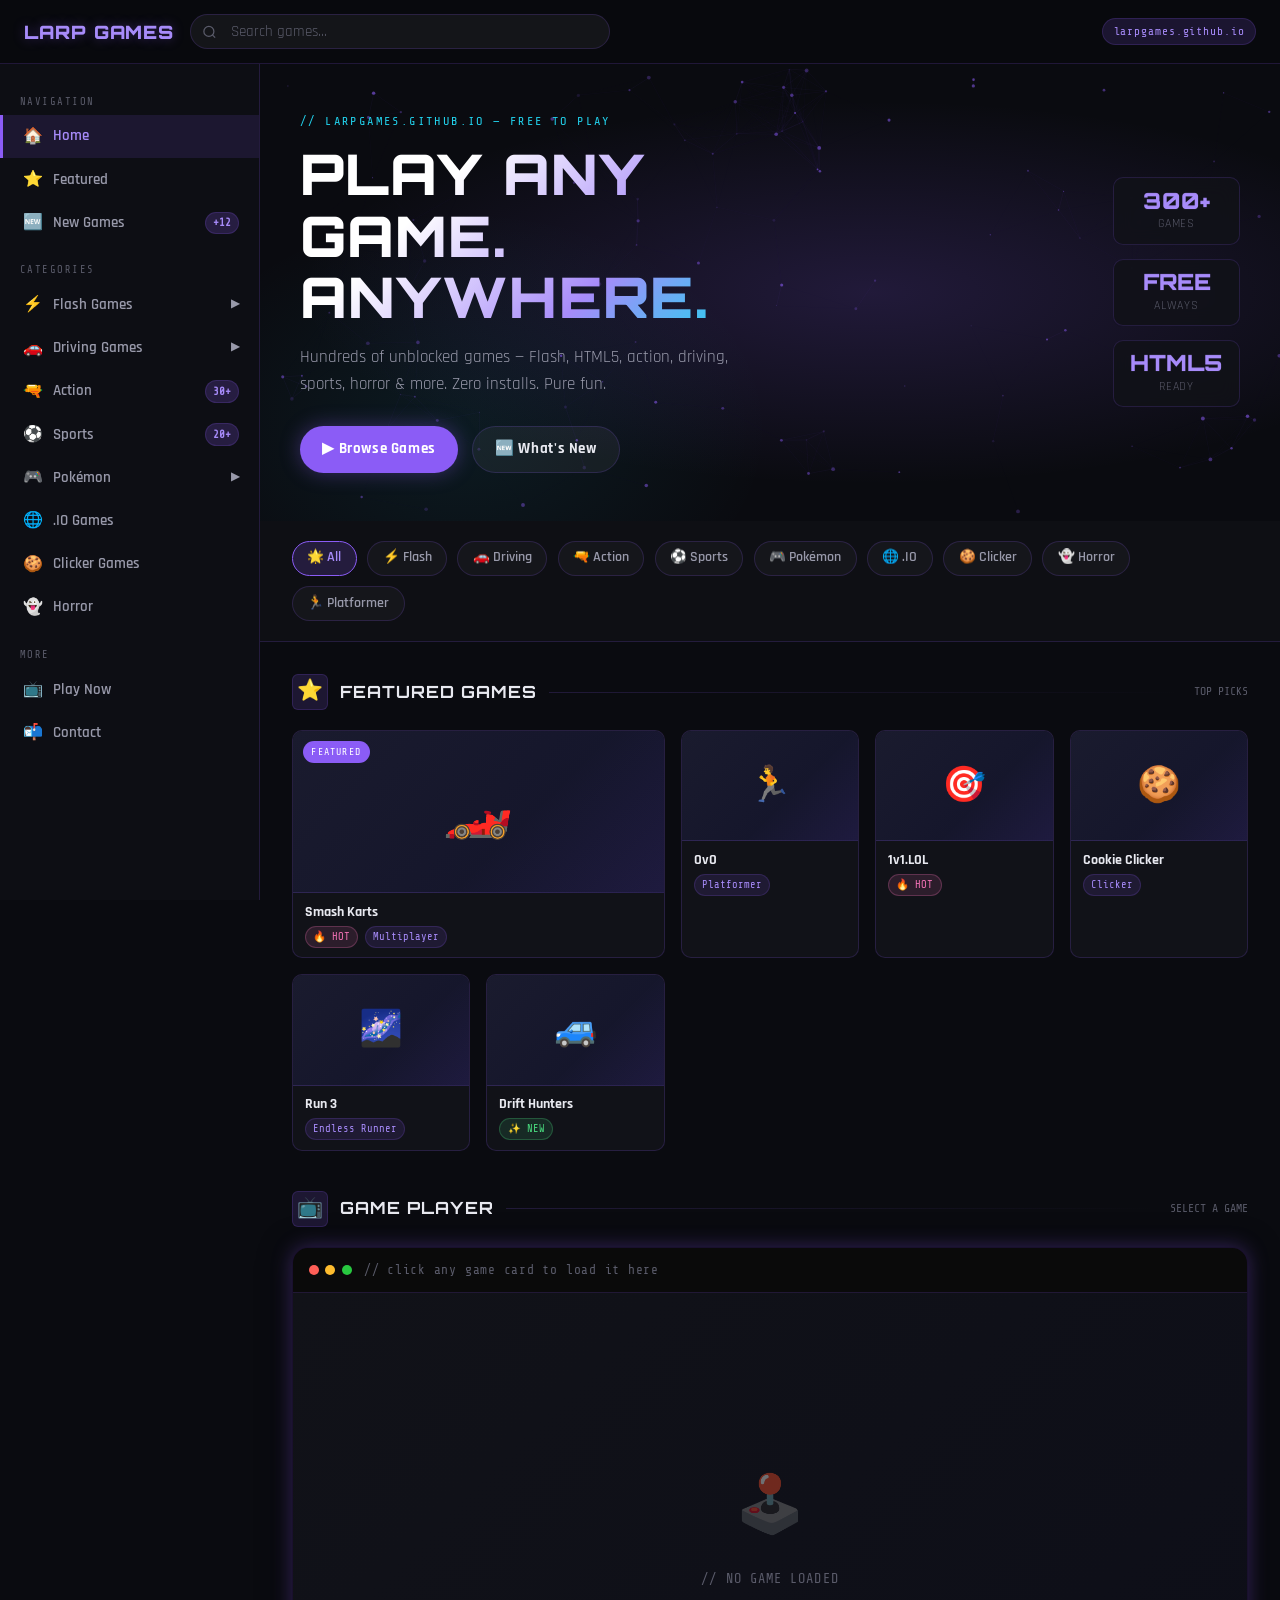
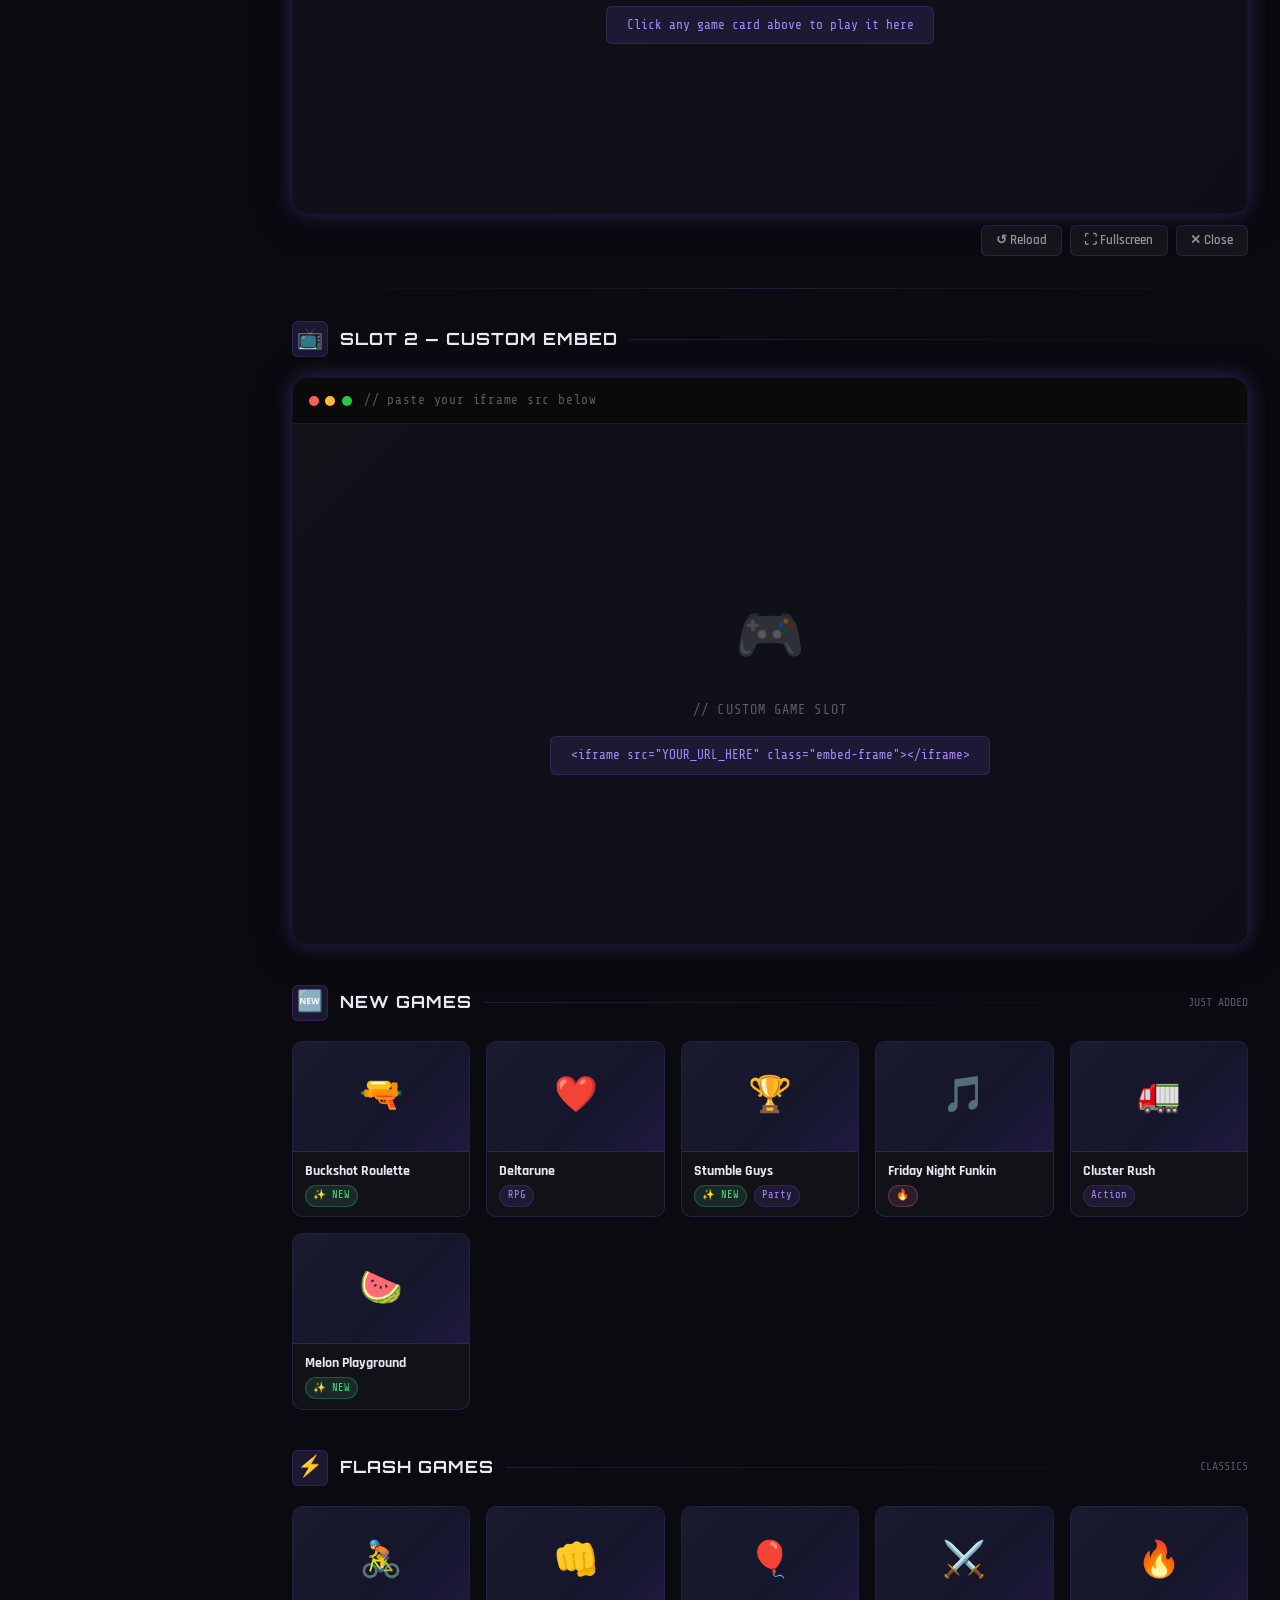
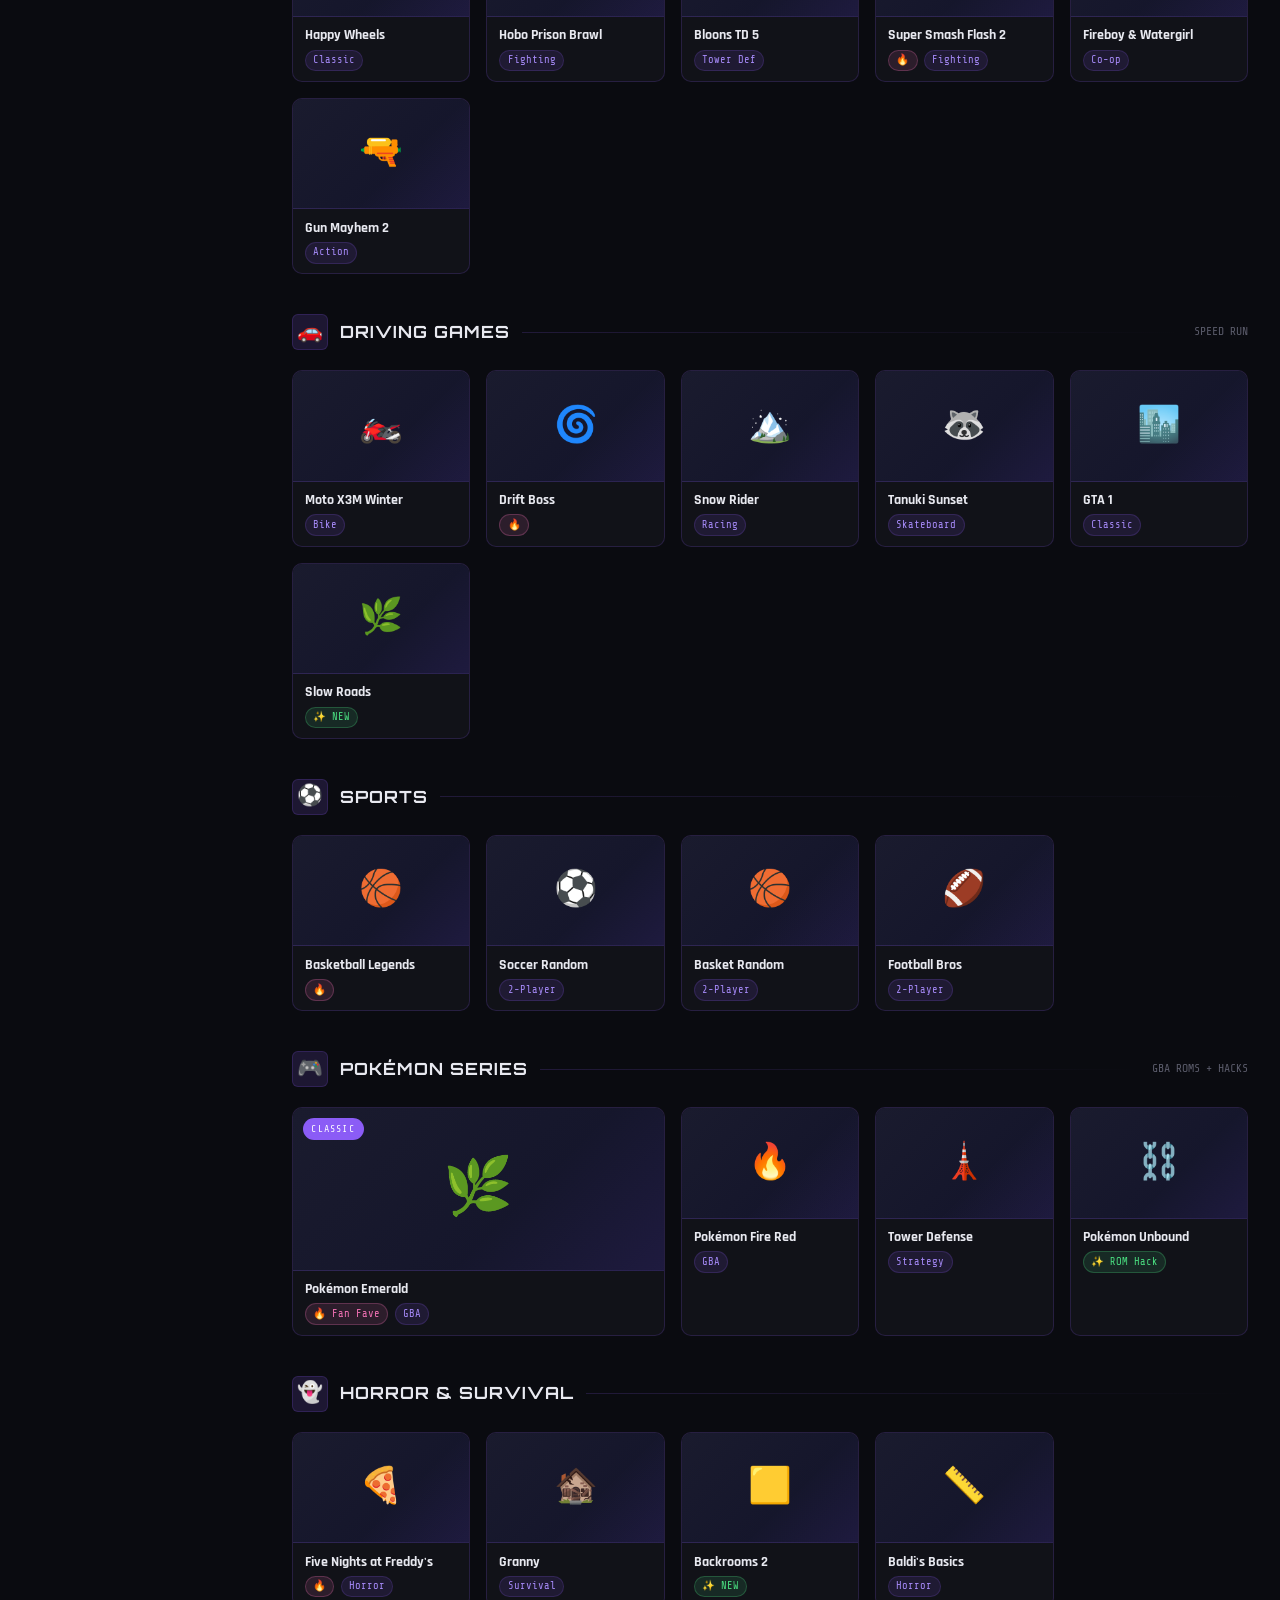
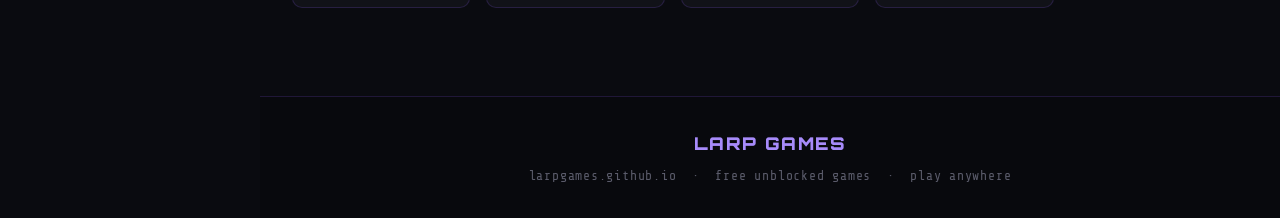
==== index.html @ 07c6a53d "Add files via upload added html, css and js" ====
<!DOCTYPE html>
<html lang="en">
<head>
  <meta charset="UTF-8" />
  <meta name="viewport" content="width=device-width, initial-scale=1.0" />
  <title>LARP Games — Unblocked Games Hub</title>
  <meta name="description" content="Play hundreds of free unblocked games online. Flash, HTML5, driving, action, and more." />
  <link rel="stylesheet" href="styles.css" />
</head>
<body>

<!-- ══════════════════════════════════════
     TOP NAVIGATION
══════════════════════════════════════ -->
<nav class="topnav">
  <button id="sidebarToggle" aria-label="Toggle sidebar">☰</button>

  <a href="index.html" class="nav-logo">
    <span class="logo-glitch">LARP GAMES</span>
  </a>

  <div class="nav-search-wrap">
    <svg xmlns="http://www.w3.org/2000/svg" width="15" height="15" fill="none"
         viewBox="0 0 24 24" stroke="currentColor" stroke-width="2">
      <circle cx="11" cy="11" r="8"/><path d="m21 21-4.35-4.35"/>
    </svg>
    <input type="search" id="gameSearch" placeholder="Search games…" autocomplete="off" />
  </div>

  <div class="nav-spacer"></div>
  <span class="nav-tag">larpgames.github.io</span>
</nav>

<!-- ══════════════════════════════════════
     LAYOUT SHELL
══════════════════════════════════════ -->
<div class="shell">

  <!-- ── SIDEBAR ── -->
  <aside id="sidebar">

    <div class="sidebar-section">
      <div class="sidebar-label">Navigation</div>
      <a href="index.html" class="nav-link">
        <span class="nav-icon">🏠</span> Home
      </a>
      <a href="#featured" class="nav-link">
        <span class="nav-icon">⭐</span> Featured
      </a>
      <a href="#new-games" class="nav-link">
        <span class="nav-icon">🆕</span> New Games
        <span class="nav-count">+12</span>
      </a>
    </div>

    <div class="sidebar-section">
      <div class="sidebar-label">Categories</div>

      <!-- Flash Games sub-menu -->
      <a href="#flash" class="nav-link nav-parent" onclick="toggleSub('sub-flash',this);return false;">
        <span class="nav-icon">⚡</span> Flash Games
        <span class="arrow">▶</span>
      </a>
      <div id="sub-flash" class="nav-sub">
        <a href="#flash" class="nav-link">Hobo Series</a>
        <a href="#flash" class="nav-link">Riddle School</a>
        <a href="#flash" class="nav-link">Bloons TD</a>
        <a href="#flash" class="nav-link">Gun Mayhem</a>
        <a href="#flash" class="nav-link">Papa's Series</a>
        <a href="#flash" class="nav-link">Fireboy & Watergirl</a>
      </div>

      <!-- Driving sub-menu -->
      <a href="#driving" class="nav-link nav-parent" onclick="toggleSub('sub-driving',this);return false;">
        <span class="nav-icon">🚗</span> Driving Games
        <span class="arrow">▶</span>
      </a>
      <div id="sub-driving" class="nav-sub">
        <a href="#driving" class="nav-link">Drift Games</a>
        <a href="#driving" class="nav-link">Monster Trucks</a>
        <a href="#driving" class="nav-link">Racing</a>
        <a href="#driving" class="nav-link">Bikes & Stunts</a>
      </div>

      <a href="#action" class="nav-link">
        <span class="nav-icon">🔫</span> Action
        <span class="nav-count">30+</span>
      </a>
      <a href="#sports" class="nav-link">
        <span class="nav-icon">⚽</span> Sports
        <span class="nav-count">20+</span>
      </a>
      <a href="#pokemon" class="nav-link nav-parent" onclick="toggleSub('sub-pokemon',this);return false;">
        <span class="nav-icon">🎮</span> Pokémon
        <span class="arrow">▶</span>
      </a>
      <div id="sub-pokemon" class="nav-sub">
        <a href="#pokemon" class="nav-link">Fire Red</a>
        <a href="#pokemon" class="nav-link">Emerald</a>
        <a href="#pokemon" class="nav-link">Tower Defense</a>
        <a href="#pokemon" class="nav-link">ROM Hacks</a>
      </div>

      <a href="#io-games" class="nav-link">
        <span class="nav-icon">🌐</span> .IO Games
      </a>
      <a href="#clicker" class="nav-link">
        <span class="nav-icon">🍪</span> Clicker Games
      </a>
      <a href="#horror" class="nav-link">
        <span class="nav-icon">👻</span> Horror
      </a>
    </div>

    <div class="sidebar-section">
      <div class="sidebar-label">More</div>
      <a href="#embed-zone" class="nav-link">
        <span class="nav-icon">📺</span> Play Now
      </a>
      <a href="#" class="nav-link">
        <span class="nav-icon">📬</span> Contact
      </a>
    </div>

  </aside>
  <div id="sidebarOverlay"></div>

  <!-- ══════════════════════════════════════
       MAIN CONTENT
  ══════════════════════════════════════ -->
  <main class="main">

    <!-- ── HERO ── -->
    <section class="hero">
      <canvas id="particleCanvas"></canvas>

      <div class="hero-content">
        <p class="hero-eyebrow">// larpgames.github.io — free to play</p>
        <h1 class="hero-title">PLAY ANY<br>GAME.<br>ANYWHERE.</h1>
        <p class="hero-sub">
          Hundreds of unblocked games — Flash, HTML5, action, driving, sports, horror &amp; more. Zero installs. Pure fun.
        </p>
        <div class="hero-buttons">
          <a href="#featured" class="btn btn-primary">▶ Browse Games</a>
          <a href="#new-games" class="btn btn-ghost">🆕 What's New</a>
        </div>
      </div>

      <div class="hero-stats">
        <div class="stat-badge">
          <div class="stat-num">300+</div>
          <div class="stat-label">GAMES</div>
        </div>
        <div class="stat-badge">
          <div class="stat-num">FREE</div>
          <div class="stat-label">ALWAYS</div>
        </div>
        <div class="stat-badge">
          <div class="stat-num">HTML5</div>
          <div class="stat-label">READY</div>
        </div>
      </div>
    </section>

    <!-- ── CATEGORY PILLS ── -->
    <div class="category-row">
      <span class="category-pill active">🌟 All</span>
      <span class="category-pill">⚡ Flash</span>
      <span class="category-pill">🚗 Driving</span>
      <span class="category-pill">🔫 Action</span>
      <span class="category-pill">⚽ Sports</span>
      <span class="category-pill">🎮 Pokémon</span>
      <span class="category-pill">🌐 .IO</span>
      <span class="category-pill">🍪 Clicker</span>
      <span class="category-pill">👻 Horror</span>
      <span class="category-pill">🏃 Platformer</span>
    </div>

    <!-- ══════════════════════
         MAIN CONTENT WRAP
    ══════════════════════ -->
    <div class="content-wrap">

      <!-- ── FEATURED SECTION ── -->
      <section id="featured">
        <div class="section-header">
          <div class="section-icon">⭐</div>
          <span class="section-title">FEATURED GAMES</span>
          <div class="section-line"></div>
          <span class="section-count">TOP PICKS</span>
        </div>

        <div class="games-grid">

          <!-- Featured large card -->
          <div class="game-card featured reveal" onclick="loadGame('https://smashkarts.io', 'Smash Karts')">
            <div class="game-thumb-placeholder">🏎️
              <span class="featured-badge">FEATURED</span>
              <div class="play-overlay"><div class="play-btn">▶</div></div>
            </div>
            <div class="game-info">
              <div class="game-title">Smash Karts</div>
              <div class="game-meta">
                <span class="game-tag hot">🔥 HOT</span>
                <span class="game-tag">Multiplayer</span>
              </div>
            </div>
          </div>

          <div class="game-card" onclick="loadGame('https://scratch.mit.edu/projects/embed/12/', 'OvO')">
            <div class="game-thumb-placeholder">🏃</div>
            <div class="play-overlay"><div class="play-btn">▶</div></div>
            <div class="game-info">
              <div class="game-title">OvO</div>
              <div class="game-meta"><span class="game-tag">Platformer</span></div>
            </div>
          </div>

          <div class="game-card" onclick="loadGame('https://1v1.lol', '1v1.LOL')">
            <div class="game-thumb-placeholder">🎯</div>
            <div class="play-overlay"><div class="play-btn">▶</div></div>
            <div class="game-info">
              <div class="game-title">1v1.LOL</div>
              <div class="game-meta">
                <span class="game-tag hot">🔥 HOT</span>
              </div>
            </div>
          </div>

          <div class="game-card" onclick="loadGame('https://cookieclicker.me', 'Cookie Clicker')">
            <div class="game-thumb-placeholder">🍪</div>
            <div class="play-overlay"><div class="play-btn">▶</div></div>
            <div class="game-info">
              <div class="game-title">Cookie Clicker</div>
              <div class="game-meta"><span class="game-tag">Clicker</span></div>
            </div>
          </div>

          <div class="game-card" onclick="loadGame('#', 'Run 3')">
            <div class="game-thumb-placeholder">🌌</div>
            <div class="play-overlay"><div class="play-btn">▶</div></div>
            <div class="game-info">
              <div class="game-title">Run 3</div>
              <div class="game-meta"><span class="game-tag">Endless Runner</span></div>
            </div>
          </div>

          <div class="game-card" onclick="loadGame('#', 'Drift Hunters')">
            <div class="game-thumb-placeholder">🚙</div>
            <div class="play-overlay"><div class="play-btn">▶</div></div>
            <div class="game-info">
              <div class="game-title">Drift Hunters</div>
              <div class="game-meta"><span class="game-tag new">✨ NEW</span></div>
            </div>
          </div>

        </div>
      </section>

      <!-- ── EMBEDDED GAME PLAYER ── -->
      <section id="embed-zone" class="embed-section">
        <div class="section-header">
          <div class="section-icon">📺</div>
          <span class="section-title">GAME PLAYER</span>
          <div class="section-line"></div>
          <span class="section-count" id="embed-game-name">SELECT A GAME</span>
        </div>

        <div class="embed-wrapper">
          <div class="embed-header">
            <div class="embed-dots">
              <div class="embed-dot red"></div>
              <div class="embed-dot yellow"></div>
              <div class="embed-dot green"></div>
            </div>
            <span class="embed-title" id="embed-label">// click any game card to load it here</span>
          </div>

          <!-- ✏️ TO ADD A GAME: replace the placeholder div below with:
               <iframe class="embed-frame" id="gameFrame" src="YOUR_GAME_URL" allow="fullscreen" allowfullscreen></iframe>
               OR keep the placeholder and click a game card above. -->
          <div class="embed-placeholder" id="embedPlaceholder">
            <div class="placeholder-icon">🕹️</div>
            <p>// NO GAME LOADED</p>
            <code>Click any game card above to play it here</code>
          </div>
          <iframe class="embed-frame" id="gameFrame" src="" allow="fullscreen" allowfullscreen
                  style="display:none;"></iframe>
        </div>

        <div class="embed-actions">
          <button class="embed-btn" onclick="reloadGame()">↺ Reload</button>
          <button class="embed-btn" onclick="fullscreenGame()">⛶ Fullscreen</button>
          <button class="embed-btn" onclick="clearGame()">✕ Close</button>
        </div>

        <!-- ✏️ ADD MORE EMBED SLOTS BELOW — copy this block and rename IDs -->
        <div class="divider"></div>
        <div class="section-header">
          <div class="section-icon">📺</div>
          <span class="section-title">SLOT 2 — CUSTOM EMBED</span>
          <div class="section-line"></div>
        </div>
        <div class="embed-wrapper">
          <div class="embed-header">
            <div class="embed-dots">
              <div class="embed-dot red"></div>
              <div class="embed-dot yellow"></div>
              <div class="embed-dot green"></div>
            </div>
            <span class="embed-title">// paste your iframe src below</span>
          </div>
          <!-- ✏️ Replace placeholder with your own iframe src -->
          <div class="embed-placeholder">
            <div class="placeholder-icon">🎮</div>
            <p>// CUSTOM GAME SLOT</p>
            <code>&lt;iframe src="YOUR_URL_HERE" class="embed-frame"&gt;&lt;/iframe&gt;</code>
          </div>
        </div>

      </section>

      <!-- ── NEW GAMES ── -->
      <section id="new-games">
        <div class="section-header">
          <div class="section-icon">🆕</div>
          <span class="section-title">NEW GAMES</span>
          <div class="section-line"></div>
          <span class="section-count">JUST ADDED</span>
        </div>

        <div class="games-grid">

          <div class="game-card" onclick="loadGame('#', 'Buckshot Roulette')">
            <div class="game-thumb-placeholder">🔫</div>
            <div class="play-overlay"><div class="play-btn">▶</div></div>
            <div class="game-info">
              <div class="game-title">Buckshot Roulette</div>
              <div class="game-meta"><span class="game-tag new">✨ NEW</span></div>
            </div>
          </div>

          <div class="game-card" onclick="loadGame('#', 'Deltarune')">
            <div class="game-thumb-placeholder">❤️</div>
            <div class="play-overlay"><div class="play-btn">▶</div></div>
            <div class="game-info">
              <div class="game-title">Deltarune</div>
              <div class="game-meta"><span class="game-tag">RPG</span></div>
            </div>
          </div>

          <div class="game-card" onclick="loadGame('#', 'Stumble Guys')">
            <div class="game-thumb-placeholder">🏆</div>
            <div class="play-overlay"><div class="play-btn">▶</div></div>
            <div class="game-info">
              <div class="game-title">Stumble Guys</div>
              <div class="game-meta"><span class="game-tag new">✨ NEW</span><span class="game-tag">Party</span></div>
            </div>
          </div>

          <div class="game-card" onclick="loadGame('#', 'Friday Night Funkin')">
            <div class="game-thumb-placeholder">🎵</div>
            <div class="play-overlay"><div class="play-btn">▶</div></div>
            <div class="game-info">
              <div class="game-title">Friday Night Funkin</div>
              <div class="game-meta"><span class="game-tag hot">🔥</span></div>
            </div>
          </div>

          <div class="game-card" onclick="loadGame('#', 'Cluster Rush')">
            <div class="game-thumb-placeholder">🚛</div>
            <div class="play-overlay"><div class="play-btn">▶</div></div>
            <div class="game-info">
              <div class="game-title">Cluster Rush</div>
              <div class="game-meta"><span class="game-tag">Action</span></div>
            </div>
          </div>

          <div class="game-card" onclick="loadGame('#', 'Melon Playground')">
            <div class="game-thumb-placeholder">🍉</div>
            <div class="play-overlay"><div class="play-btn">▶</div></div>
            <div class="game-info">
              <div class="game-title">Melon Playground</div>
              <div class="game-meta"><span class="game-tag new">✨ NEW</span></div>
            </div>
          </div>

        </div>
      </section>

      <!-- ── FLASH GAMES ── -->
      <section id="flash">
        <div class="section-header">
          <div class="section-icon">⚡</div>
          <span class="section-title">FLASH GAMES</span>
          <div class="section-line"></div>
          <span class="section-count">CLASSICS</span>
        </div>

        <div class="games-grid">

          <div class="game-card" onclick="loadGame('#', 'Happy Wheels')">
            <div class="game-thumb-placeholder">🚴</div>
            <div class="play-overlay"><div class="play-btn">▶</div></div>
            <div class="game-info">
              <div class="game-title">Happy Wheels</div>
              <div class="game-meta"><span class="game-tag">Classic</span></div>
            </div>
          </div>

          <div class="game-card" onclick="loadGame('#', 'Hobo Prison Brawl')">
            <div class="game-thumb-placeholder">👊</div>
            <div class="play-overlay"><div class="play-btn">▶</div></div>
            <div class="game-info">
              <div class="game-title">Hobo Prison Brawl</div>
              <div class="game-meta"><span class="game-tag">Fighting</span></div>
            </div>
          </div>

          <div class="game-card" onclick="loadGame('#', 'Bloons TD 5')">
            <div class="game-thumb-placeholder">🎈</div>
            <div class="play-overlay"><div class="play-btn">▶</div></div>
            <div class="game-info">
              <div class="game-title">Bloons TD 5</div>
              <div class="game-meta"><span class="game-tag">Tower Def</span></div>
            </div>
          </div>

          <div class="game-card" onclick="loadGame('#', 'Super Smash Flash 2')">
            <div class="game-thumb-placeholder">⚔️</div>
            <div class="play-overlay"><div class="play-btn">▶</div></div>
            <div class="game-info">
              <div class="game-title">Super Smash Flash 2</div>
              <div class="game-meta"><span class="game-tag hot">🔥</span><span class="game-tag">Fighting</span></div>
            </div>
          </div>

          <div class="game-card" onclick="loadGame('#', 'Fireboy & Watergirl')">
            <div class="game-thumb-placeholder">🔥</div>
            <div class="play-overlay"><div class="play-btn">▶</div></div>
            <div class="game-info">
              <div class="game-title">Fireboy & Watergirl</div>
              <div class="game-meta"><span class="game-tag">Co-op</span></div>
            </div>
          </div>

          <div class="game-card" onclick="loadGame('#', 'Gun Mayhem 2')">
            <div class="game-thumb-placeholder">🔫</div>
            <div class="play-overlay"><div class="play-btn">▶</div></div>
            <div class="game-info">
              <div class="game-title">Gun Mayhem 2</div>
              <div class="game-meta"><span class="game-tag">Action</span></div>
            </div>
          </div>

        </div>
      </section>

      <!-- ── DRIVING GAMES ── -->
      <section id="driving">
        <div class="section-header">
          <div class="section-icon">🚗</div>
          <span class="section-title">DRIVING GAMES</span>
          <div class="section-line"></div>
          <span class="section-count">SPEED RUN</span>
        </div>

        <div class="games-grid">

          <div class="game-card" onclick="loadGame('#', 'Moto X3M Winter')">
            <div class="game-thumb-placeholder">🏍️</div>
            <div class="play-overlay"><div class="play-btn">▶</div></div>
            <div class="game-info">
              <div class="game-title">Moto X3M Winter</div>
              <div class="game-meta"><span class="game-tag">Bike</span></div>
            </div>
          </div>

          <div class="game-card" onclick="loadGame('#', 'Drift Boss')">
            <div class="game-thumb-placeholder">🌀</div>
            <div class="play-overlay"><div class="play-btn">▶</div></div>
            <div class="game-info">
              <div class="game-title">Drift Boss</div>
              <div class="game-meta"><span class="game-tag hot">🔥</span></div>
            </div>
          </div>

          <div class="game-card" onclick="loadGame('#', 'Snow Rider')">
            <div class="game-thumb-placeholder">🏔️</div>
            <div class="play-overlay"><div class="play-btn">▶</div></div>
            <div class="game-info">
              <div class="game-title">Snow Rider</div>
              <div class="game-meta"><span class="game-tag">Racing</span></div>
            </div>
          </div>

          <div class="game-card" onclick="loadGame('#', 'Tanuki Sunset')">
            <div class="game-thumb-placeholder">🦝</div>
            <div class="play-overlay"><div class="play-btn">▶</div></div>
            <div class="game-info">
              <div class="game-title">Tanuki Sunset</div>
              <div class="game-meta"><span class="game-tag">Skateboard</span></div>
            </div>
          </div>

          <div class="game-card" onclick="loadGame('#', 'GTA 1')">
            <div class="game-thumb-placeholder">🏙️</div>
            <div class="play-overlay"><div class="play-btn">▶</div></div>
            <div class="game-info">
              <div class="game-title">GTA 1</div>
              <div class="game-meta"><span class="game-tag">Classic</span></div>
            </div>
          </div>

          <div class="game-card" onclick="loadGame('#', 'Slow Roads')">
            <div class="game-thumb-placeholder">🌿</div>
            <div class="play-overlay"><div class="play-btn">▶</div></div>
            <div class="game-info">
              <div class="game-title">Slow Roads</div>
              <div class="game-meta"><span class="game-tag new">✨ NEW</span></div>
            </div>
          </div>

        </div>
      </section>

      <!-- ── SPORTS ── -->
      <section id="sports">
        <div class="section-header">
          <div class="section-icon">⚽</div>
          <span class="section-title">SPORTS</span>
          <div class="section-line"></div>
        </div>

        <div class="games-grid">

          <div class="game-card" onclick="loadGame('#', 'Basketball Legends')">
            <div class="game-thumb-placeholder">🏀</div>
            <div class="play-overlay"><div class="play-btn">▶</div></div>
            <div class="game-info">
              <div class="game-title">Basketball Legends</div>
              <div class="game-meta"><span class="game-tag hot">🔥</span></div>
            </div>
          </div>

          <div class="game-card" onclick="loadGame('#', 'Soccer Random')">
            <div class="game-thumb-placeholder">⚽</div>
            <div class="play-overlay"><div class="play-btn">▶</div></div>
            <div class="game-info">
              <div class="game-title">Soccer Random</div>
              <div class="game-meta"><span class="game-tag">2-Player</span></div>
            </div>
          </div>

          <div class="game-card" onclick="loadGame('#', 'Basket Random')">
            <div class="game-thumb-placeholder">🏀</div>
            <div class="play-overlay"><div class="play-btn">▶</div></div>
            <div class="game-info">
              <div class="game-title">Basket Random</div>
              <div class="game-meta"><span class="game-tag">2-Player</span></div>
            </div>
          </div>

          <div class="game-card" onclick="loadGame('#', 'Football Bros')">
            <div class="game-thumb-placeholder">🏈</div>
            <div class="play-overlay"><div class="play-btn">▶</div></div>
            <div class="game-info">
              <div class="game-title">Football Bros</div>
              <div class="game-meta"><span class="game-tag">2-Player</span></div>
            </div>
          </div>

        </div>
      </section>

      <!-- ── POKEMON ── -->
      <section id="pokemon">
        <div class="section-header">
          <div class="section-icon">🎮</div>
          <span class="section-title">POKÉMON SERIES</span>
          <div class="section-line"></div>
          <span class="section-count">GBA ROMS + HACKS</span>
        </div>

        <div class="games-grid">

          <div class="game-card featured reveal" onclick="loadGame('#', 'Pokemon Emerald')">
            <div class="game-thumb-placeholder" style="font-size:3.5rem; aspect-ratio:16/7;">
              🌿
              <span class="featured-badge">CLASSIC</span>
              <div class="play-overlay"><div class="play-btn">▶</div></div>
            </div>
            <div class="game-info">
              <div class="game-title">Pokémon Emerald</div>
              <div class="game-meta"><span class="game-tag hot">🔥 Fan Fave</span><span class="game-tag">GBA</span></div>
            </div>
          </div>

          <div class="game-card" onclick="loadGame('#', 'Pokemon Fire Red')">
            <div class="game-thumb-placeholder">🔥</div>
            <div class="play-overlay"><div class="play-btn">▶</div></div>
            <div class="game-info">
              <div class="game-title">Pokémon Fire Red</div>
              <div class="game-meta"><span class="game-tag">GBA</span></div>
            </div>
          </div>

          <div class="game-card" onclick="loadGame('#', 'Pokemon Tower Defense')">
            <div class="game-thumb-placeholder">🗼</div>
            <div class="play-overlay"><div class="play-btn">▶</div></div>
            <div class="game-info">
              <div class="game-title">Tower Defense</div>
              <div class="game-meta"><span class="game-tag">Strategy</span></div>
            </div>
          </div>

          <div class="game-card" onclick="loadGame('#', 'Pokemon Unbound')">
            <div class="game-thumb-placeholder">⛓️</div>
            <div class="play-overlay"><div class="play-btn">▶</div></div>
            <div class="game-info">
              <div class="game-title">Pokémon Unbound</div>
              <div class="game-meta"><span class="game-tag new">✨ ROM Hack</span></div>
            </div>
          </div>

        </div>
      </section>

      <!-- ── HORROR ── -->
      <section id="horror">
        <div class="section-header">
          <div class="section-icon">👻</div>
          <span class="section-title">HORROR &amp; SURVIVAL</span>
          <div class="section-line"></div>
        </div>

        <div class="games-grid">

          <div class="game-card" onclick="loadGame('#', 'FNAF')">
            <div class="game-thumb-placeholder">🍕</div>
            <div class="play-overlay"><div class="play-btn">▶</div></div>
            <div class="game-info">
              <div class="game-title">Five Nights at Freddy's</div>
              <div class="game-meta"><span class="game-tag hot">🔥</span><span class="game-tag">Horror</span></div>
            </div>
          </div>

          <div class="game-card" onclick="loadGame('#', 'Granny')">
            <div class="game-thumb-placeholder">🏚️</div>
            <div class="play-overlay"><div class="play-btn">▶</div></div>
            <div class="game-info">
              <div class="game-title">Granny</div>
              <div class="game-meta"><span class="game-tag">Survival</span></div>
            </div>
          </div>

          <div class="game-card" onclick="loadGame('#', 'Backrooms 2')">
            <div class="game-thumb-placeholder">🟨</div>
            <div class="play-overlay"><div class="play-btn">▶</div></div>
            <div class="game-info">
              <div class="game-title">Backrooms 2</div>
              <div class="game-meta"><span class="game-tag new">✨ NEW</span></div>
            </div>
          </div>

          <div class="game-card" onclick="loadGame('#', 'Baldi\'s Basics')">
            <div class="game-thumb-placeholder">📏</div>
            <div class="play-overlay"><div class="play-btn">▶</div></div>
            <div class="game-info">
              <div class="game-title">Baldi's Basics</div>
              <div class="game-meta"><span class="game-tag">Horror</span></div>
            </div>
          </div>

        </div>
      </section>

    </div><!-- /.content-wrap -->

    <!-- ── FOOTER ── -->
    <footer class="site-footer">
      <div class="footer-logo">LARP GAMES</div>
      <div class="footer-sub">larpgames.github.io &nbsp;·&nbsp; free unblocked games &nbsp;·&nbsp; play anywhere</div>
    </footer>

  </main>
</div>

<!-- ── SCROLL TO TOP ── -->
<button id="scrollTop" title="Back to top">▲</button>

<script src="shared.js"></script>
<script>
  /* ── Sub-menu toggle ── */
  function toggleSub(id, el) {
    const sub = document.getElementById(id);
    if (!sub) return;
    sub.classList.toggle('open');
    el.classList.toggle('open');
  }

  /* ── Load game into embed player ── */
  function loadGame(url, name) {
    const frame = document.getElementById('gameFrame');
    const placeholder = document.getElementById('embedPlaceholder');
    const label = document.getElementById('embed-label');
    const gameName = document.getElementById('embed-game-name');

    if (!url || url === '#') {
      alert(`"${name}" — add the game's embed URL to this card's onclick to load it here!`);
      return;
    }

    frame.src = url;
    frame.style.display = 'block';
    placeholder.style.display = 'none';
    label.textContent = `// ${name}`;
    gameName.textContent = name.toUpperCase();

    // Smooth scroll to player
    document.getElementById('embed-zone').scrollIntoView({ behavior: 'smooth', block: 'start' });
  }

  function reloadGame() {
    const frame = document.getElementById('gameFrame');
    if (frame.src) frame.src = frame.src;
  }

  function fullscreenGame() {
    const frame = document.getElementById('gameFrame');
    if (frame.requestFullscreen) frame.requestFullscreen();
    else if (frame.webkitRequestFullscreen) frame.webkitRequestFullscreen();
  }

  function clearGame() {
    const frame = document.getElementById('gameFrame');
    const placeholder = document.getElementById('embedPlaceholder');
    const label = document.getElementById('embed-label');
    const gameName = document.getElementById('embed-game-name');
    frame.src = '';
    frame.style.display = 'none';
    placeholder.style.display = 'flex';
    label.textContent = '// click any game card to load it here';
    gameName.textContent = 'SELECT A GAME';
  }

  /* ── Category pill filter ── */
  document.querySelectorAll('.category-pill').forEach(pill => {
    pill.addEventListener('click', () => {
      document.querySelectorAll('.category-pill').forEach(p => p.classList.remove('active'));
      pill.classList.add('active');
    });
  });
</script>

</body>
</html>
---- styles.css ----
/* ============================================================
   LARP GAMES — styles.css
   Dark mode · Neon accents · Scroll animations
   ============================================================ */

/* ── Google Fonts ── */
@import url('https://fonts.googleapis.com/css2?family=Orbitron:wght@500;700;900&family=Rajdhani:wght@400;500;600;700&family=Share+Tech+Mono&display=swap');

/* ── CSS Variables ── */
:root {
  --bg-base:        #0a0b10;
  --bg-card:        #111218;
  --bg-sidebar:     #0d0e14;
  --bg-nav:         #08090d;
  --bg-glass:       rgba(17,18,24,0.85);

  --accent:         #8b5cf6;
  --accent-bright:  #a78bfa;
  --accent-glow:    rgba(139,92,246,0.35);
  --neon-cyan:      #22d3ee;
  --neon-pink:      #f472b6;
  --neon-green:     #4ade80;
  --warning:        #fbbf24;

  --text-primary:   #e8e9f0;
  --text-secondary: #9899aa;
  --text-muted:     #5a5b6a;

  --border:         rgba(139,92,246,0.18);
  --border-hover:   rgba(139,92,246,0.55);

  --sidebar-width:  260px;
  --nav-height:     64px;

  --font-display:   'Orbitron', sans-serif;
  --font-body:      'Rajdhani', sans-serif;
  --font-mono:      'Share Tech Mono', monospace;

  --radius-sm:      6px;
  --radius-md:      10px;
  --radius-lg:      16px;

  --transition:     0.3s cubic-bezier(0.4, 0, 0.2, 1);
  --shadow-card:    0 4px 24px rgba(0,0,0,0.5), 0 0 0 1px var(--border);
  --shadow-glow:    0 0 20px var(--accent-glow), 0 4px 32px rgba(0,0,0,0.6);
}

/* ── Reset & Base ── */
*, *::before, *::after { box-sizing: border-box; margin: 0; padding: 0; }

html { scroll-behavior: smooth; }

body {
  font-family: var(--font-body);
  background: var(--bg-base);
  color: var(--text-primary);
  min-height: 100vh;
  overflow-x: hidden;
  line-height: 1.6;
}

a { color: inherit; text-decoration: none; }
img { display: block; max-width: 100%; }

/* ── Scrollbar ── */
::-webkit-scrollbar { width: 6px; }
::-webkit-scrollbar-track { background: var(--bg-base); }
::-webkit-scrollbar-thumb { background: var(--accent); border-radius: 3px; }

/* ══════════════════════════════════════════
   TOP NAVBAR
══════════════════════════════════════════ */
.topnav {
  position: fixed;
  top: 0; left: 0; right: 0;
  height: var(--nav-height);
  background: var(--bg-nav);
  border-bottom: 1px solid var(--border);
  backdrop-filter: blur(12px);
  display: flex;
  align-items: center;
  padding: 0 1.5rem;
  gap: 1rem;
  z-index: 1000;
}

.nav-logo {
  font-family: var(--font-display);
  font-size: 1.15rem;
  font-weight: 900;
  letter-spacing: 0.05em;
  color: var(--accent-bright);
  white-space: nowrap;
  text-shadow: 0 0 12px var(--accent-glow);
}
.logo-glitch { display: inline-block; }

.nav-search-wrap {
  flex: 1;
  max-width: 420px;
  position: relative;
}
.nav-search-wrap svg {
  position: absolute;
  left: 12px; top: 50%;
  transform: translateY(-50%);
  color: var(--text-muted);
  pointer-events: none;
}
#gameSearch {
  width: 100%;
  background: rgba(255,255,255,0.05);
  border: 1px solid var(--border);
  border-radius: 99px;
  padding: 0.45rem 1rem 0.45rem 2.5rem;
  color: var(--text-primary);
  font-family: var(--font-body);
  font-size: 0.95rem;
  outline: none;
  transition: border-color var(--transition), box-shadow var(--transition);
}
#gameSearch:focus {
  border-color: var(--accent);
  box-shadow: 0 0 0 3px var(--accent-glow);
}
#gameSearch::placeholder { color: var(--text-muted); }

.nav-spacer { flex: 1; }

.nav-tag {
  font-family: var(--font-mono);
  font-size: 0.7rem;
  background: rgba(139,92,246,0.15);
  border: 1px solid var(--border);
  color: var(--accent-bright);
  padding: 0.25rem 0.65rem;
  border-radius: 99px;
  letter-spacing: 0.08em;
}

#sidebarToggle {
  display: none;
  background: none;
  border: 1px solid var(--border);
  color: var(--text-primary);
  padding: 0.4rem 0.6rem;
  border-radius: var(--radius-sm);
  cursor: pointer;
  font-size: 1.2rem;
  line-height: 1;
  transition: border-color var(--transition);
}
#sidebarToggle:hover { border-color: var(--accent); }

/* ══════════════════════════════════════════
   LAYOUT SHELL
══════════════════════════════════════════ */
.shell {
  display: flex;
  padding-top: var(--nav-height);
  min-height: 100vh;
}

/* ══════════════════════════════════════════
   SIDEBAR
══════════════════════════════════════════ */
#sidebar {
  width: var(--sidebar-width);
  flex-shrink: 0;
  background: var(--bg-sidebar);
  border-right: 1px solid var(--border);
  position: fixed;
  top: var(--nav-height);
  left: 0;
  bottom: 0;
  overflow-y: auto;
  overflow-x: hidden;
  padding: 1.25rem 0;
  z-index: 900;
  transition: transform var(--transition);
}
#sidebar::-webkit-scrollbar { width: 3px; }

.sidebar-section { margin-bottom: 0.5rem; }

.sidebar-label {
  font-family: var(--font-mono);
  font-size: 0.65rem;
  letter-spacing: 0.14em;
  color: var(--text-muted);
  padding: 0.6rem 1.25rem 0.3rem;
  text-transform: uppercase;
}

.nav-link {
  display: flex;
  align-items: center;
  gap: 0.65rem;
  padding: 0.55rem 1.25rem;
  font-size: 0.95rem;
  font-weight: 600;
  color: var(--text-secondary);
  border-left: 3px solid transparent;
  transition: all var(--transition);
  position: relative;
}
.nav-link:hover {
  color: var(--text-primary);
  background: rgba(139,92,246,0.08);
  border-left-color: var(--accent);
}
.nav-link.active {
  color: var(--accent-bright);
  background: rgba(139,92,246,0.12);
  border-left-color: var(--accent);
}
.nav-link .nav-icon {
  font-size: 1rem;
  width: 20px;
  text-align: center;
}
.nav-count {
  margin-left: auto;
  font-family: var(--font-mono);
  font-size: 0.68rem;
  background: rgba(139,92,246,0.2);
  color: var(--accent-bright);
  padding: 0.1rem 0.45rem;
  border-radius: 99px;
  border: 1px solid var(--border);
}

/* Submenu */
.nav-sub {
  padding-left: 1.8rem;
  display: none;
}
.nav-sub.open { display: block; }
.nav-sub .nav-link {
  font-size: 0.88rem;
  font-weight: 500;
  padding: 0.38rem 1rem 0.38rem 1.25rem;
}

.nav-parent .arrow {
  margin-left: auto;
  font-size: 0.7rem;
  transition: transform var(--transition);
}
.nav-parent.open .arrow { transform: rotate(90deg); }

/* Sidebar overlay (mobile) */
#sidebarOverlay {
  display: none;
  position: fixed;
  inset: 0;
  background: rgba(0,0,0,0.6);
  z-index: 850;
  backdrop-filter: blur(2px);
}
#sidebarOverlay.show { display: block; }

/* ══════════════════════════════════════════
   MAIN CONTENT
══════════════════════════════════════════ */
.main {
  flex: 1;
  margin-left: var(--sidebar-width);
  min-width: 0;
}

/* ══════════════════════════════════════════
   HERO SECTION
══════════════════════════════════════════ */
.hero {
  position: relative;
  min-height: 380px;
  display: flex;
  align-items: center;
  overflow: hidden;
  background:
    radial-gradient(ellipse 80% 60% at 60% 50%, rgba(139,92,246,0.18) 0%, transparent 70%),
    radial-gradient(ellipse 50% 80% at 20% 80%, rgba(34,211,238,0.08) 0%, transparent 60%),
    var(--bg-base);
  padding: 3rem 2.5rem;
}

#particleCanvas {
  position: absolute;
  inset: 0;
  width: 100%;
  height: 100%;
  pointer-events: none;
}

.hero-content {
  position: relative;
  z-index: 2;
  max-width: 640px;
}

.hero-eyebrow {
  font-family: var(--font-mono);
  font-size: 0.75rem;
  letter-spacing: 0.2em;
  color: var(--neon-cyan);
  text-transform: uppercase;
  margin-bottom: 0.75rem;
  opacity: 0;
  animation: fadeUp 0.7s 0.2s forwards;
}

.hero-title {
  font-family: var(--font-display);
  font-size: clamp(2rem, 5vw, 3.5rem);
  font-weight: 900;
  line-height: 1.1;
  letter-spacing: 0.02em;
  background: linear-gradient(135deg, #fff 30%, var(--accent-bright) 70%, var(--neon-cyan) 100%);
  -webkit-background-clip: text;
  -webkit-text-fill-color: transparent;
  background-clip: text;
  margin-bottom: 1rem;
  opacity: 0;
  animation: fadeUp 0.7s 0.35s forwards;
}

.hero-sub {
  font-size: 1.05rem;
  color: var(--text-secondary);
  max-width: 440px;
  margin-bottom: 1.75rem;
  opacity: 0;
  animation: fadeUp 0.7s 0.5s forwards;
}

.hero-buttons {
  display: flex;
  gap: 0.85rem;
  flex-wrap: wrap;
  opacity: 0;
  animation: fadeUp 0.7s 0.65s forwards;
}

.btn {
  display: inline-flex;
  align-items: center;
  gap: 0.5rem;
  padding: 0.65rem 1.4rem;
  border-radius: 99px;
  font-family: var(--font-body);
  font-weight: 700;
  font-size: 0.95rem;
  letter-spacing: 0.04em;
  cursor: pointer;
  border: none;
  transition: all var(--transition);
}
.btn-primary {
  background: var(--accent);
  color: #fff;
  box-shadow: 0 0 20px var(--accent-glow);
}
.btn-primary:hover {
  background: var(--accent-bright);
  box-shadow: 0 0 32px var(--accent-glow), 0 0 60px var(--accent-glow);
  transform: translateY(-2px);
}
.btn-ghost {
  background: rgba(255,255,255,0.05);
  color: var(--text-primary);
  border: 1px solid var(--border);
}
.btn-ghost:hover {
  background: rgba(139,92,246,0.12);
  border-color: var(--accent);
  transform: translateY(-2px);
}

/* Floating stat badges */
.hero-stats {
  position: absolute;
  right: 2.5rem;
  top: 50%;
  transform: translateY(-50%);
  display: flex;
  flex-direction: column;
  gap: 0.85rem;
  z-index: 2;
  opacity: 0;
  animation: fadeIn 1s 0.9s forwards;
}
.stat-badge {
  background: var(--bg-glass);
  border: 1px solid var(--border);
  border-radius: var(--radius-md);
  padding: 0.65rem 1rem;
  text-align: center;
  backdrop-filter: blur(10px);
  min-width: 110px;
}
.stat-num {
  font-family: var(--font-display);
  font-size: 1.4rem;
  font-weight: 900;
  color: var(--accent-bright);
  line-height: 1;
}
.stat-label {
  font-size: 0.75rem;
  color: var(--text-muted);
  margin-top: 0.2rem;
  letter-spacing: 0.06em;
}

/* ══════════════════════════════════════════
   CATEGORY PILLS ROW
══════════════════════════════════════════ */
.category-row {
  padding: 1.25rem 2rem;
  display: flex;
  gap: 0.65rem;
  flex-wrap: wrap;
  border-bottom: 1px solid var(--border);
  background: rgba(255,255,255,0.015);
}

.category-pill {
  display: inline-flex;
  align-items: center;
  gap: 0.4rem;
  padding: 0.35rem 0.9rem;
  border-radius: 99px;
  font-size: 0.85rem;
  font-weight: 600;
  border: 1px solid var(--border);
  color: var(--text-secondary);
  background: rgba(255,255,255,0.03);
  cursor: pointer;
  transition: all var(--transition);
  opacity: 0;
  transform: translateY(12px);
}
.category-pill.visible {
  opacity: 1;
  transform: none;
}
.category-pill:hover, .category-pill.active {
  background: rgba(139,92,246,0.18);
  border-color: var(--accent);
  color: var(--accent-bright);
}

/* ══════════════════════════════════════════
   CONTENT SECTIONS
══════════════════════════════════════════ */
.content-wrap { padding: 2rem 2rem 3rem; }

.section-header {
  display: flex;
  align-items: center;
  gap: 0.75rem;
  margin-bottom: 1.25rem;
  opacity: 0;
  transform: translateX(-20px);
  transition: opacity 0.5s, transform 0.5s;
}
.section-header.visible { opacity: 1; transform: none; }

.section-icon {
  font-size: 1.3rem;
  width: 36px; height: 36px;
  display: flex; align-items: center; justify-content: center;
  background: rgba(139,92,246,0.15);
  border: 1px solid var(--border);
  border-radius: var(--radius-sm);
}
.section-title {
  font-family: var(--font-display);
  font-size: 1.05rem;
  font-weight: 700;
  letter-spacing: 0.06em;
  color: var(--text-primary);
}
.section-line {
  flex: 1;
  height: 1px;
  background: linear-gradient(90deg, var(--border) 0%, transparent 100%);
}
.section-count {
  font-family: var(--font-mono);
  font-size: 0.72rem;
  color: var(--text-muted);
}

/* ══════════════════════════════════════════
   GAMES GRID
══════════════════════════════════════════ */
.games-grid {
  display: grid;
  grid-template-columns: repeat(auto-fill, minmax(165px, 1fr));
  gap: 1rem;
  margin-bottom: 2.5rem;
}

/* ── Game Card ── */
.game-card {
  background: var(--bg-card);
  border: 1px solid var(--border);
  border-radius: var(--radius-md);
  overflow: hidden;
  cursor: pointer;
  transition: transform var(--transition), box-shadow var(--transition), border-color var(--transition);
  opacity: 0;
  transform: translateY(24px) scale(0.97);
  position: relative;
  group: true;
}
.game-card.visible {
  opacity: 1;
  transform: none;
}
.game-card:hover {
  transform: translateY(-5px) scale(1.02);
  box-shadow: var(--shadow-glow);
  border-color: var(--accent);
  z-index: 2;
}

.game-thumb {
  width: 100%;
  aspect-ratio: 16/10;
  object-fit: cover;
  background: linear-gradient(135deg, #1a1b2e, #0f0f1a);
  display: flex;
  align-items: center;
  justify-content: center;
  font-size: 2rem;
  position: relative;
  overflow: hidden;
}
.game-thumb img {
  width: 100%; height: 100%;
  object-fit: cover;
  transition: transform 0.4s ease;
}
.game-card:hover .game-thumb img { transform: scale(1.07); }

/* Placeholder when no image */
.game-thumb-placeholder {
  width: 100%;
  aspect-ratio: 16/10;
  background: linear-gradient(135deg, #1a1b2e 0%, #12132a 100%);
  display: flex;
  align-items: center;
  justify-content: center;
  font-size: 2.2rem;
  color: var(--accent);
  border-bottom: 1px solid var(--border);
  position: relative;
  overflow: hidden;
}
.game-thumb-placeholder::after {
  content: '';
  position: absolute;
  inset: 0;
  background: linear-gradient(135deg, transparent 60%, rgba(139,92,246,0.1));
}

/* Play overlay */
.play-overlay {
  position: absolute;
  inset: 0;
  background: rgba(0,0,0,0.55);
  display: flex;
  align-items: center;
  justify-content: center;
  opacity: 0;
  transition: opacity var(--transition);
}
.game-card:hover .play-overlay { opacity: 1; }
.play-btn {
  width: 44px; height: 44px;
  background: var(--accent);
  border-radius: 50%;
  display: flex;
  align-items: center;
  justify-content: center;
  box-shadow: 0 0 20px var(--accent-glow);
  font-size: 1.1rem;
  color: #fff;
  transform: scale(0.8);
  transition: transform var(--transition);
}
.game-card:hover .play-btn { transform: scale(1); }

.game-info {
  padding: 0.6rem 0.75rem;
}
.game-title {
  font-weight: 700;
  font-size: 0.88rem;
  color: var(--text-primary);
  line-height: 1.3;
  white-space: nowrap;
  overflow: hidden;
  text-overflow: ellipsis;
}
.game-meta {
  display: flex;
  align-items: center;
  gap: 0.4rem;
  margin-top: 0.3rem;
}
.game-tag {
  font-family: var(--font-mono);
  font-size: 0.65rem;
  background: rgba(139,92,246,0.12);
  color: var(--accent-bright);
  border: 1px solid var(--border);
  padding: 0.1rem 0.45rem;
  border-radius: 99px;
}
.game-tag.new {
  background: rgba(74,222,128,0.12);
  color: var(--neon-green);
  border-color: rgba(74,222,128,0.25);
}
.game-tag.hot {
  background: rgba(244,114,182,0.12);
  color: var(--neon-pink);
  border-color: rgba(244,114,182,0.25);
}

/* ── Featured (large) card ── */
.game-card.featured {
  grid-column: span 2;
}
.game-card.featured .game-thumb-placeholder {
  aspect-ratio: 16/7;
  font-size: 3.5rem;
}
.featured-badge {
  position: absolute;
  top: 0.6rem;
  left: 0.6rem;
  background: var(--accent);
  color: #fff;
  font-family: var(--font-mono);
  font-size: 0.62rem;
  letter-spacing: 0.12em;
  padding: 0.2rem 0.55rem;
  border-radius: 99px;
  text-transform: uppercase;
  opacity: 0;
  transform: translateY(-8px);
  transition: opacity 0.4s 0.2s, transform 0.4s 0.2s;
  z-index: 5;
}
.game-card.featured.visible .featured-badge { opacity: 1; transform: none; }

/* ══════════════════════════════════════════
   GAME EMBED SECTION
══════════════════════════════════════════ */
.embed-section {
  margin-bottom: 2.5rem;
}

.embed-wrapper {
  position: relative;
  background: #000;
  border: 1px solid var(--border);
  border-radius: var(--radius-lg);
  overflow: hidden;
  box-shadow: var(--shadow-glow);
}

.embed-header {
  display: flex;
  align-items: center;
  gap: 0.75rem;
  padding: 0.75rem 1rem;
  background: rgba(255,255,255,0.04);
  border-bottom: 1px solid var(--border);
}
.embed-dots { display: flex; gap: 0.4rem; }
.embed-dot {
  width: 10px; height: 10px;
  border-radius: 50%;
}
.embed-dot.red   { background: #ff5f57; }
.embed-dot.yellow{ background: #febc2e; }
.embed-dot.green { background: #28c840; }
.embed-title {
  font-family: var(--font-mono);
  font-size: 0.8rem;
  color: var(--text-muted);
  letter-spacing: 0.06em;
}

.embed-frame {
  display: block;
  width: 100%;
  height: 520px;
  border: none;
  background: #111;
}

/* Placeholder for embed */
.embed-placeholder {
  width: 100%;
  height: 520px;
  display: flex;
  flex-direction: column;
  align-items: center;
  justify-content: center;
  gap: 1rem;
  background: linear-gradient(135deg, #111218 0%, #0d0e18 100%);
  color: var(--text-muted);
}
.embed-placeholder .placeholder-icon {
  font-size: 3.5rem;
  opacity: 0.4;
}
.embed-placeholder p {
  font-family: var(--font-mono);
  font-size: 0.85rem;
  color: var(--text-muted);
  letter-spacing: 0.08em;
}
.embed-placeholder code {
  font-family: var(--font-mono);
  font-size: 0.8rem;
  background: rgba(139,92,246,0.12);
  border: 1px solid var(--border);
  color: var(--accent-bright);
  padding: 0.5rem 1.2rem;
  border-radius: var(--radius-sm);
  display: block;
}

/* Fullscreen toggle */
.embed-actions {
  display: flex;
  gap: 0.5rem;
  margin-top: 0.65rem;
  justify-content: flex-end;
}
.embed-btn {
  display: inline-flex;
  align-items: center;
  gap: 0.4rem;
  padding: 0.4rem 0.85rem;
  background: rgba(255,255,255,0.05);
  border: 1px solid var(--border);
  color: var(--text-secondary);
  border-radius: var(--radius-sm);
  font-size: 0.82rem;
  font-family: var(--font-body);
  font-weight: 600;
  cursor: pointer;
  transition: all var(--transition);
}
.embed-btn:hover {
  background: rgba(139,92,246,0.15);
  border-color: var(--accent);
  color: var(--accent-bright);
}

/* ══════════════════════════════════════════
   FOOTER
══════════════════════════════════════════ */
.site-footer {
  background: var(--bg-nav);
  border-top: 1px solid var(--border);
  padding: 2rem;
  text-align: center;
  margin-left: 0; /* footer is inside .main */
}
.footer-logo {
  font-family: var(--font-display);
  font-size: 1.1rem;
  font-weight: 900;
  color: var(--accent-bright);
  letter-spacing: 0.08em;
  margin-bottom: 0.5rem;
}
.footer-sub {
  font-size: 0.82rem;
  color: var(--text-muted);
  font-family: var(--font-mono);
  letter-spacing: 0.06em;
}

/* ══════════════════════════════════════════
   SCROLL-TO-TOP BUTTON
══════════════════════════════════════════ */
#scrollTop {
  position: fixed;
  bottom: 2rem;
  right: 2rem;
  width: 44px; height: 44px;
  background: var(--accent);
  color: #fff;
  border: none;
  border-radius: 50%;
  font-size: 1.1rem;
  cursor: pointer;
  display: flex;
  align-items: center;
  justify-content: center;
  box-shadow: 0 0 20px var(--accent-glow);
  opacity: 0;
  pointer-events: none;
  transform: translateY(12px);
  transition: opacity var(--transition), transform var(--transition);
  z-index: 500;
}
#scrollTop.show {
  opacity: 1;
  pointer-events: all;
  transform: none;
}
#scrollTop:hover { background: var(--accent-bright); }

/* ══════════════════════════════════════════
   ANIMATIONS
══════════════════════════════════════════ */
@keyframes fadeUp {
  from { opacity: 0; transform: translateY(20px); }
  to   { opacity: 1; transform: none; }
}
@keyframes fadeIn {
  from { opacity: 0; }
  to   { opacity: 1; }
}
@keyframes pulse-glow {
  0%, 100% { box-shadow: 0 0 10px var(--accent-glow); }
  50%       { box-shadow: 0 0 28px var(--accent-glow), 0 0 50px var(--accent-glow); }
}

/* reveal base (for generic .reveal elements) */
.reveal {
  opacity: 0;
  transform: translateY(20px);
  transition: opacity 0.6s ease, transform 0.6s ease;
}
.reveal.visible { opacity: 1; transform: none; }

/* ══════════════════════════════════════════
   DIVIDER
══════════════════════════════════════════ */
.divider {
  height: 1px;
  background: linear-gradient(90deg, transparent, var(--border), transparent);
  margin: 2rem 0;
}

/* ══════════════════════════════════════════
   RESPONSIVE
══════════════════════════════════════════ */
@media (max-width: 900px) {
  #sidebar {
    transform: translateX(-100%);
    top: var(--nav-height);
    z-index: 950;
  }
  #sidebar.open { transform: none; }

  .main { margin-left: 0; }

  #sidebarToggle { display: flex; }
  .hero-stats { display: none; }

  .hero { padding: 2.5rem 1.5rem; min-height: 280px; }
  .content-wrap { padding: 1.25rem 1rem 2rem; }
  .category-row { padding: 0.85rem 1rem; }

  .games-grid {
    grid-template-columns: repeat(auto-fill, minmax(140px, 1fr));
    gap: 0.75rem;
  }
  .game-card.featured { grid-column: span 2; }
}

@media (max-width: 560px) {
  .nav-logo { font-size: 0.95rem; }
  .nav-tag { display: none; }
  .games-grid {
    grid-template-columns: repeat(2, 1fr);
  }
  .game-card.featured { grid-column: span 2; }
  .embed-frame { height: 280px; }
  .embed-placeholder { height: 280px; }
}
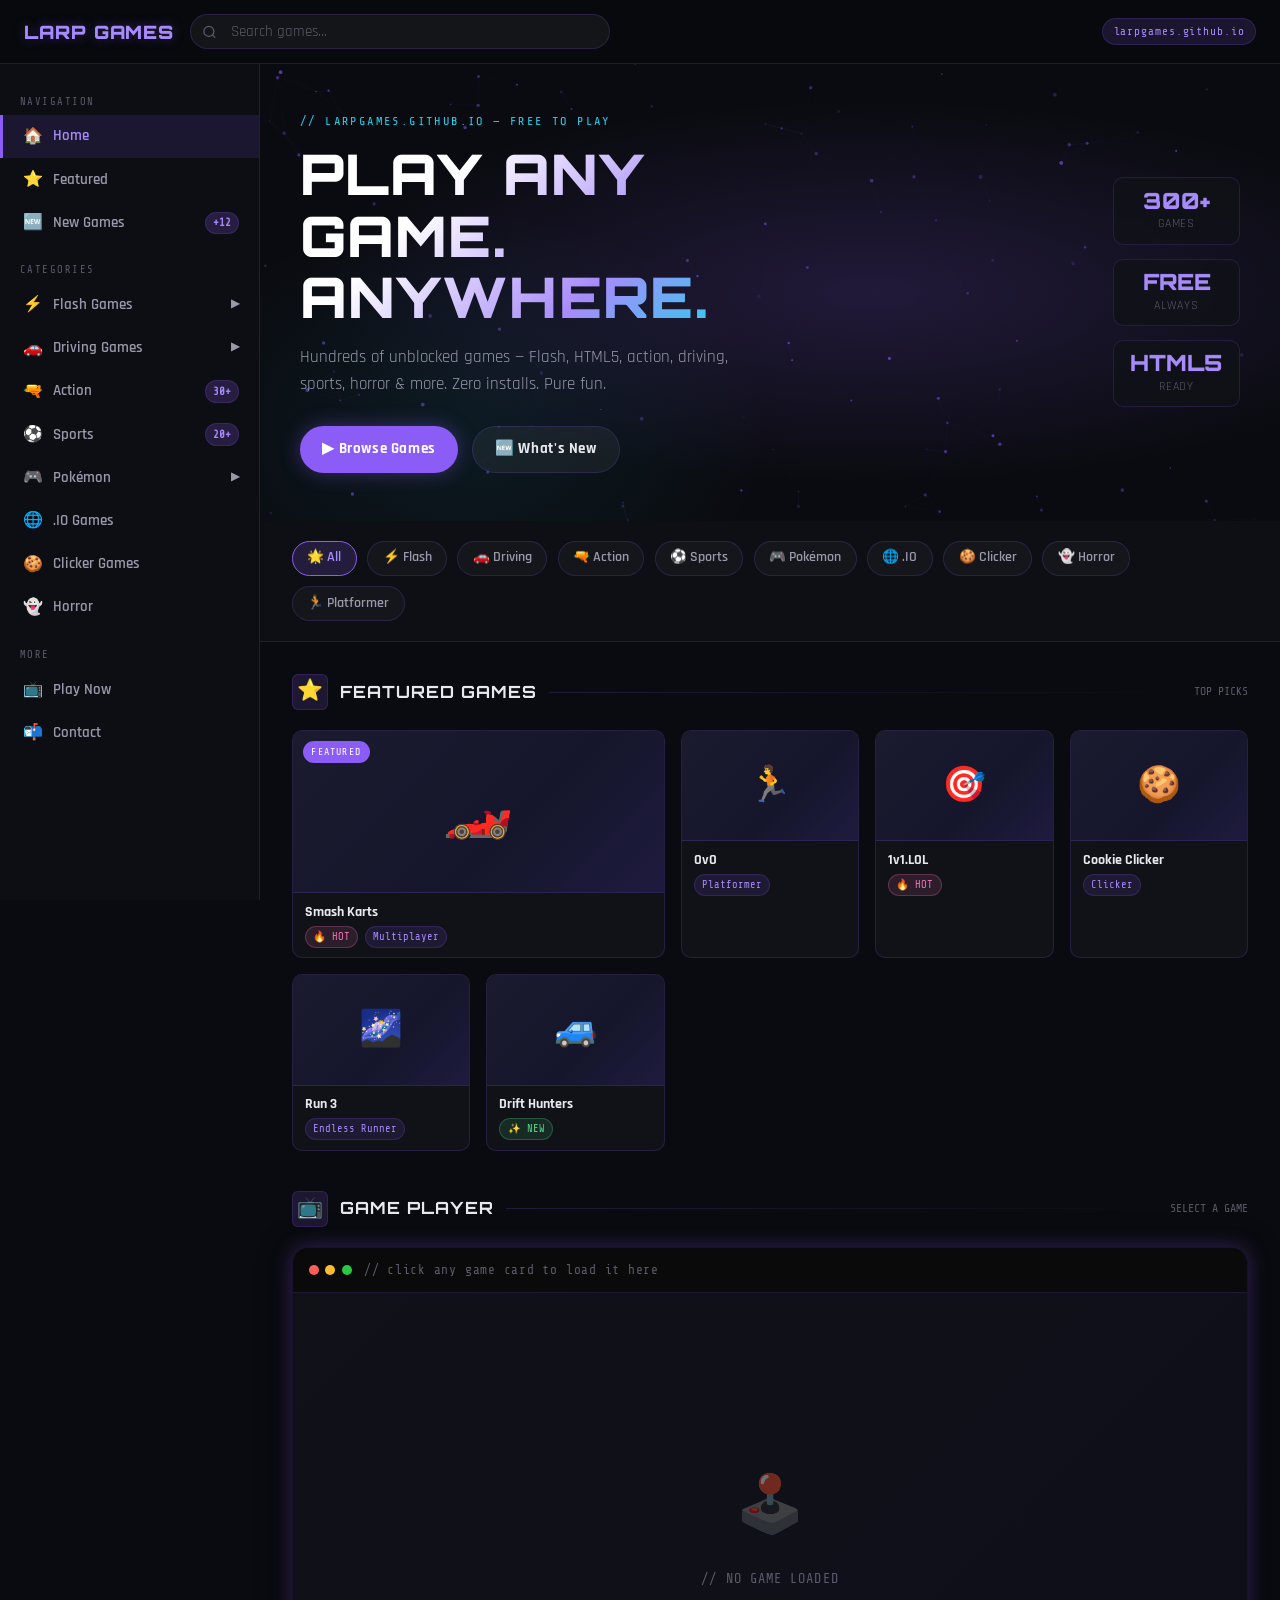
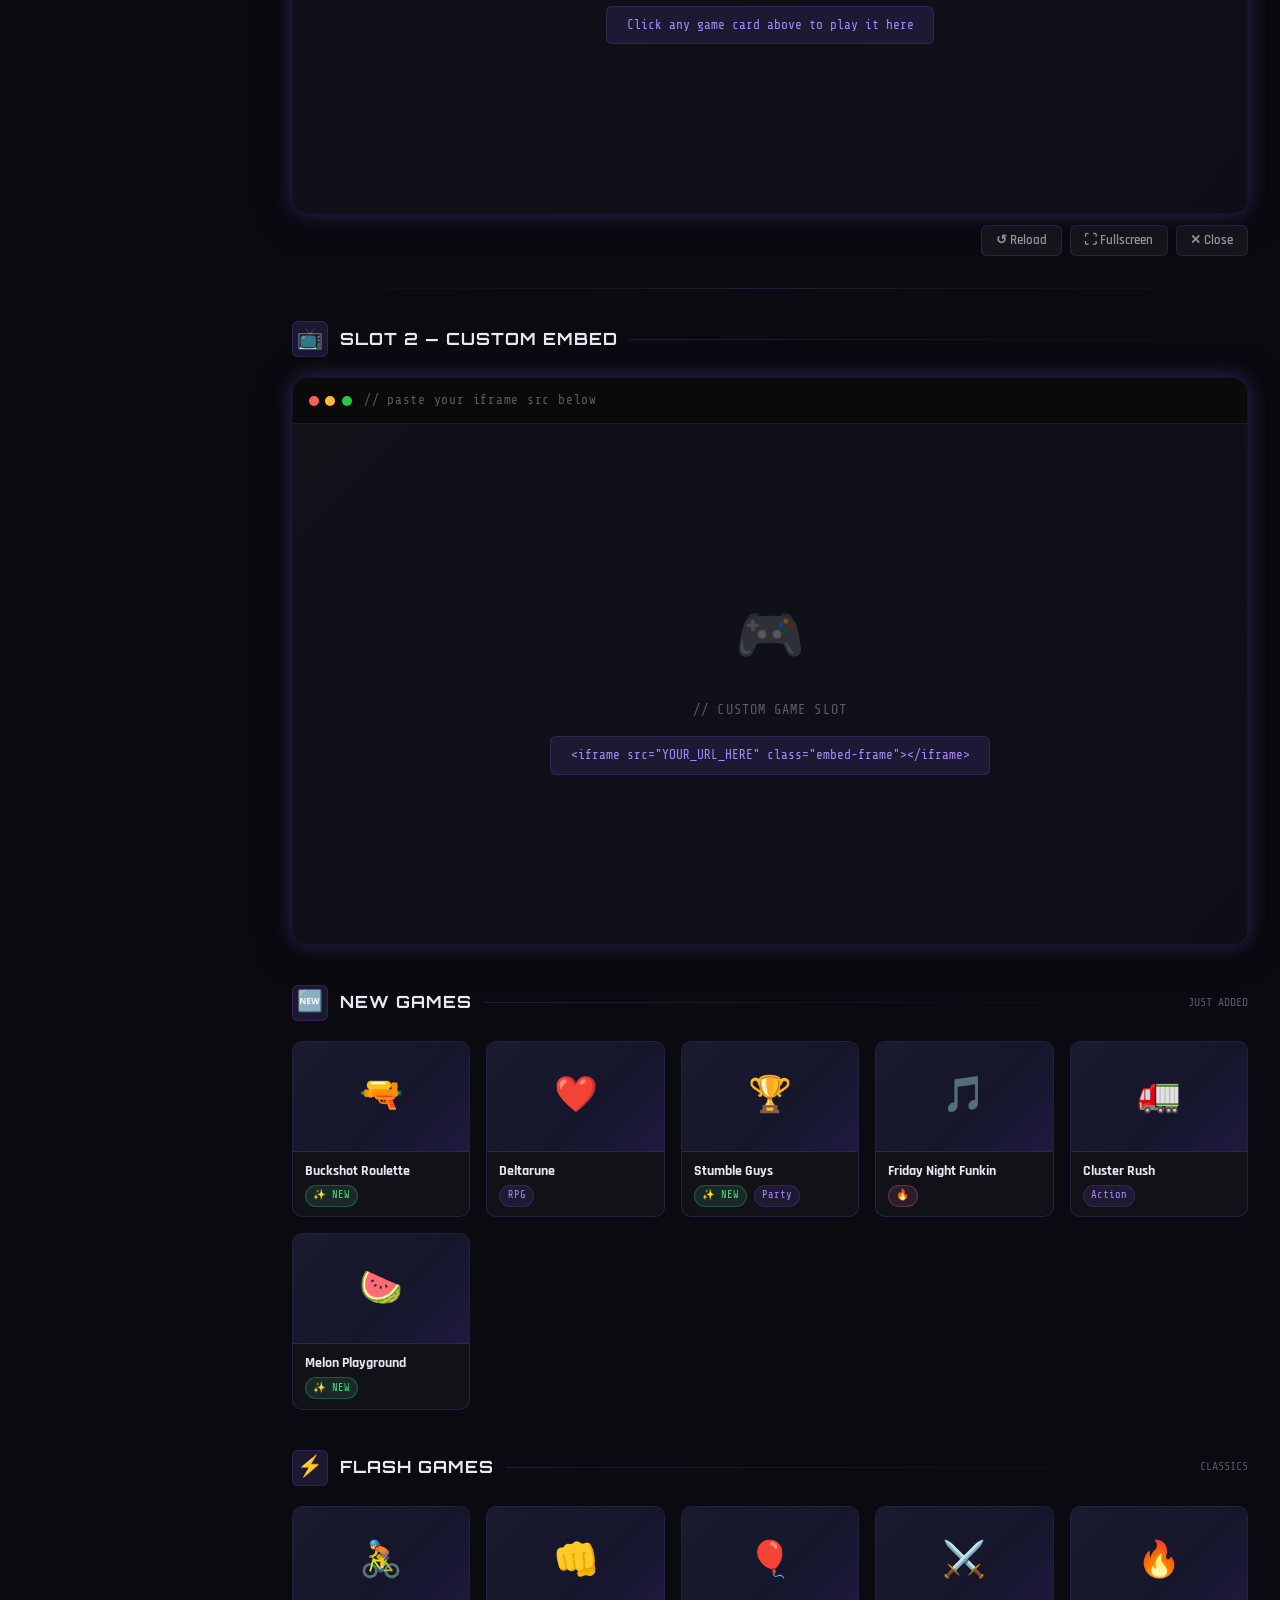
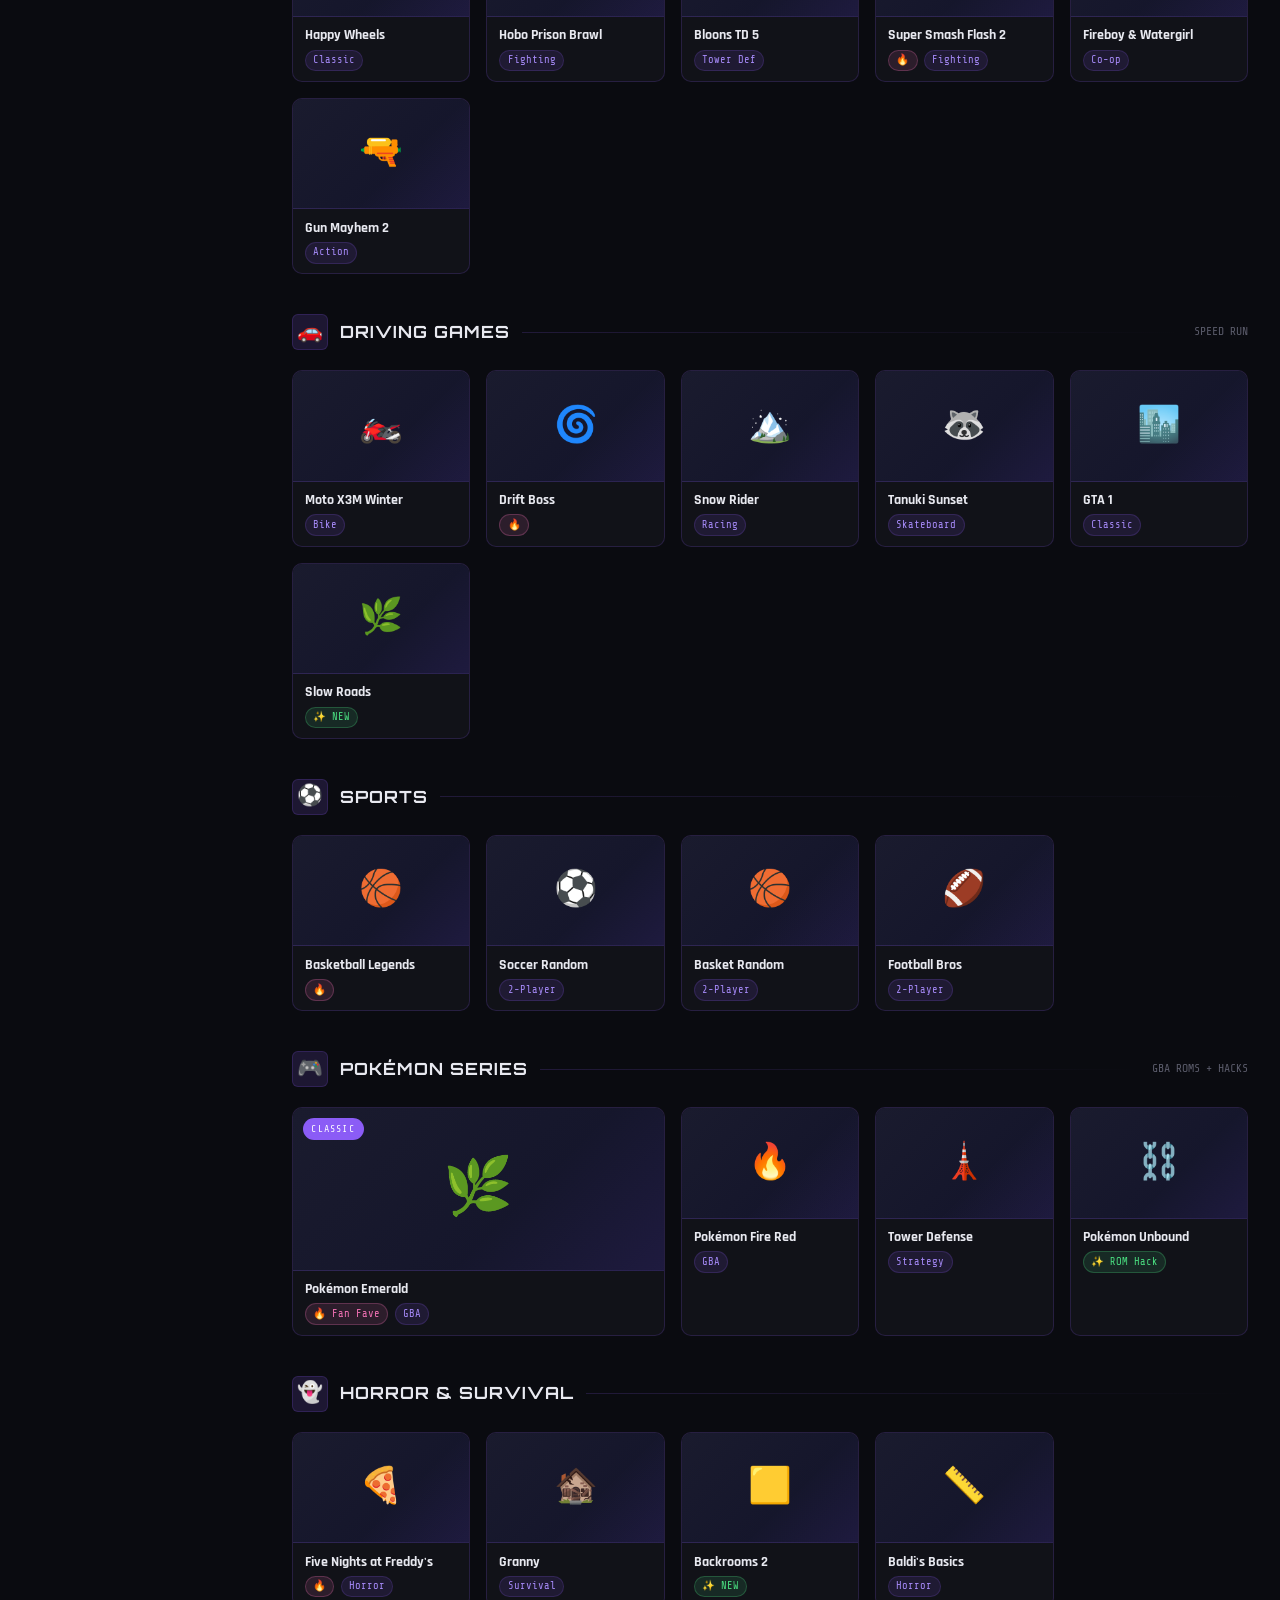
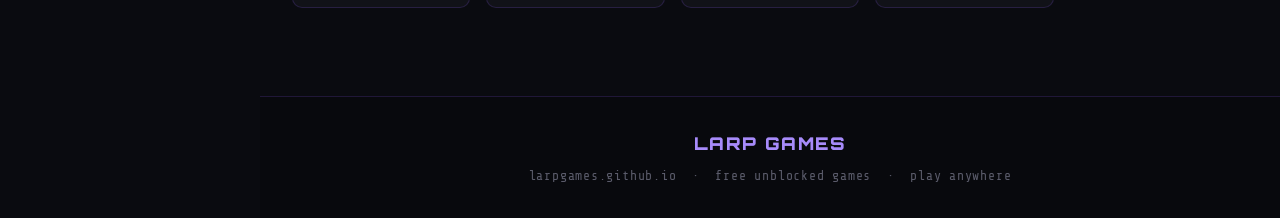
==== commit 232920d5: "added google adsense" ====
--- a/index.html
+++ b/index.html
@@ -1,757 +1,917 @@
-<!DOCTYPE html>
+<!doctype html>
 <html lang="en">
-<head>
-  <meta charset="UTF-8" />
-  <meta name="viewport" content="width=device-width, initial-scale=1.0" />
-  <title>LARP Games — Unblocked Games Hub</title>
-  <meta name="description" content="Play hundreds of free unblocked games online. Flash, HTML5, driving, action, and more." />
-  <link rel="stylesheet" href="styles.css" />
-</head>
-<body>
-
-<!-- ══════════════════════════════════════
+	<head>
+		<meta charset="UTF-8" />
+		<meta name="viewport" content="width=device-width, initial-scale=1.0" />
+		<title>LARP Games — Unblocked Games Hub</title>
+		<meta
+			name="description"
+			content="Play hundreds of free unblocked games online. Flash, HTML5, driving, action, and more."
+		/>
+		<link rel="stylesheet" href="styles.css" />
+	</head>
+	<body>
+		<script
+			async
+			src="https://pagead2.googlesyndication.com/pagead/js/adsbygoogle.js?client=ca-pub-5358583966804932"
+			crossorigin="anonymous"
+		></script>
+		<!-- ══════════════════════════════════════
      TOP NAVIGATION
 ══════════════════════════════════════ -->
-<nav class="topnav">
-  <button id="sidebarToggle" aria-label="Toggle sidebar">☰</button>
-
-  <a href="index.html" class="nav-logo">
-    <span class="logo-glitch">LARP GAMES</span>
-  </a>
-
-  <div class="nav-search-wrap">
-    <svg xmlns="http://www.w3.org/2000/svg" width="15" height="15" fill="none"
-         viewBox="0 0 24 24" stroke="currentColor" stroke-width="2">
-      <circle cx="11" cy="11" r="8"/><path d="m21 21-4.35-4.35"/>
-    </svg>
-    <input type="search" id="gameSearch" placeholder="Search games…" autocomplete="off" />
-  </div>
-
-  <div class="nav-spacer"></div>
-  <span class="nav-tag">larpgames.github.io</span>
-</nav>
-
-<!-- ══════════════════════════════════════
+		<nav class="topnav">
+			<button id="sidebarToggle" aria-label="Toggle sidebar">☰</button>
+
+			<a href="index.html" class="nav-logo">
+				<span class="logo-glitch">LARP GAMES</span>
+			</a>
+
+			<div class="nav-search-wrap">
+				<svg
+					xmlns="http://www.w3.org/2000/svg"
+					width="15"
+					height="15"
+					fill="none"
+					viewBox="0 0 24 24"
+					stroke="currentColor"
+					stroke-width="2"
+				>
+					<circle cx="11" cy="11" r="8" />
+					<path d="m21 21-4.35-4.35" />
+				</svg>
+				<input
+					type="search"
+					id="gameSearch"
+					placeholder="Search games…"
+					autocomplete="off"
+				/>
+			</div>
+
+			<div class="nav-spacer"></div>
+			<span class="nav-tag">larpgames.github.io</span>
+		</nav>
+
+		<!-- ══════════════════════════════════════
      LAYOUT SHELL
 ══════════════════════════════════════ -->
-<div class="shell">
-
-  <!-- ── SIDEBAR ── -->
-  <aside id="sidebar">
-
-    <div class="sidebar-section">
-      <div class="sidebar-label">Navigation</div>
-      <a href="index.html" class="nav-link">
-        <span class="nav-icon">🏠</span> Home
-      </a>
-      <a href="#featured" class="nav-link">
-        <span class="nav-icon">⭐</span> Featured
-      </a>
-      <a href="#new-games" class="nav-link">
-        <span class="nav-icon">🆕</span> New Games
-        <span class="nav-count">+12</span>
-      </a>
-    </div>
-
-    <div class="sidebar-section">
-      <div class="sidebar-label">Categories</div>
-
-      <!-- Flash Games sub-menu -->
-      <a href="#flash" class="nav-link nav-parent" onclick="toggleSub('sub-flash',this);return false;">
-        <span class="nav-icon">⚡</span> Flash Games
-        <span class="arrow">▶</span>
-      </a>
-      <div id="sub-flash" class="nav-sub">
-        <a href="#flash" class="nav-link">Hobo Series</a>
-        <a href="#flash" class="nav-link">Riddle School</a>
-        <a href="#flash" class="nav-link">Bloons TD</a>
-        <a href="#flash" class="nav-link">Gun Mayhem</a>
-        <a href="#flash" class="nav-link">Papa's Series</a>
-        <a href="#flash" class="nav-link">Fireboy & Watergirl</a>
-      </div>
-
-      <!-- Driving sub-menu -->
-      <a href="#driving" class="nav-link nav-parent" onclick="toggleSub('sub-driving',this);return false;">
-        <span class="nav-icon">🚗</span> Driving Games
-        <span class="arrow">▶</span>
-      </a>
-      <div id="sub-driving" class="nav-sub">
-        <a href="#driving" class="nav-link">Drift Games</a>
-        <a href="#driving" class="nav-link">Monster Trucks</a>
-        <a href="#driving" class="nav-link">Racing</a>
-        <a href="#driving" class="nav-link">Bikes & Stunts</a>
-      </div>
-
-      <a href="#action" class="nav-link">
-        <span class="nav-icon">🔫</span> Action
-        <span class="nav-count">30+</span>
-      </a>
-      <a href="#sports" class="nav-link">
-        <span class="nav-icon">⚽</span> Sports
-        <span class="nav-count">20+</span>
-      </a>
-      <a href="#pokemon" class="nav-link nav-parent" onclick="toggleSub('sub-pokemon',this);return false;">
-        <span class="nav-icon">🎮</span> Pokémon
-        <span class="arrow">▶</span>
-      </a>
-      <div id="sub-pokemon" class="nav-sub">
-        <a href="#pokemon" class="nav-link">Fire Red</a>
-        <a href="#pokemon" class="nav-link">Emerald</a>
-        <a href="#pokemon" class="nav-link">Tower Defense</a>
-        <a href="#pokemon" class="nav-link">ROM Hacks</a>
-      </div>
-
-      <a href="#io-games" class="nav-link">
-        <span class="nav-icon">🌐</span> .IO Games
-      </a>
-      <a href="#clicker" class="nav-link">
-        <span class="nav-icon">🍪</span> Clicker Games
-      </a>
-      <a href="#horror" class="nav-link">
-        <span class="nav-icon">👻</span> Horror
-      </a>
-    </div>
-
-    <div class="sidebar-section">
-      <div class="sidebar-label">More</div>
-      <a href="#embed-zone" class="nav-link">
-        <span class="nav-icon">📺</span> Play Now
-      </a>
-      <a href="#" class="nav-link">
-        <span class="nav-icon">📬</span> Contact
-      </a>
-    </div>
-
-  </aside>
-  <div id="sidebarOverlay"></div>
-
-  <!-- ══════════════════════════════════════
+		<div class="shell">
+			<!-- ── SIDEBAR ── -->
+			<aside id="sidebar">
+				<div class="sidebar-section">
+					<div class="sidebar-label">Navigation</div>
+					<a href="index.html" class="nav-link">
+						<span class="nav-icon">🏠</span> Home
+					</a>
+					<a href="#featured" class="nav-link">
+						<span class="nav-icon">⭐</span> Featured
+					</a>
+					<a href="#new-games" class="nav-link">
+						<span class="nav-icon">🆕</span> New Games
+						<span class="nav-count">+12</span>
+					</a>
+				</div>
+
+				<div class="sidebar-section">
+					<div class="sidebar-label">Categories</div>
+
+					<!-- Flash Games sub-menu -->
+					<a
+						href="#flash"
+						class="nav-link nav-parent"
+						onclick="
+							toggleSub('sub-flash', this);
+							return false;
+						"
+					>
+						<span class="nav-icon">⚡</span> Flash Games
+						<span class="arrow">▶</span>
+					</a>
+					<div id="sub-flash" class="nav-sub">
+						<a href="#flash" class="nav-link">Hobo Series</a>
+						<a href="#flash" class="nav-link">Riddle School</a>
+						<a href="#flash" class="nav-link">Bloons TD</a>
+						<a href="#flash" class="nav-link">Gun Mayhem</a>
+						<a href="#flash" class="nav-link">Papa's Series</a>
+						<a href="#flash" class="nav-link">Fireboy & Watergirl</a>
+					</div>
+
+					<!-- Driving sub-menu -->
+					<a
+						href="#driving"
+						class="nav-link nav-parent"
+						onclick="
+							toggleSub('sub-driving', this);
+							return false;
+						"
+					>
+						<span class="nav-icon">🚗</span> Driving Games
+						<span class="arrow">▶</span>
+					</a>
+					<div id="sub-driving" class="nav-sub">
+						<a href="#driving" class="nav-link">Drift Games</a>
+						<a href="#driving" class="nav-link">Monster Trucks</a>
+						<a href="#driving" class="nav-link">Racing</a>
+						<a href="#driving" class="nav-link">Bikes & Stunts</a>
+					</div>
+
+					<a href="#action" class="nav-link">
+						<span class="nav-icon">🔫</span> Action
+						<span class="nav-count">30+</span>
+					</a>
+					<a href="#sports" class="nav-link">
+						<span class="nav-icon">⚽</span> Sports
+						<span class="nav-count">20+</span>
+					</a>
+					<a
+						href="#pokemon"
+						class="nav-link nav-parent"
+						onclick="
+							toggleSub('sub-pokemon', this);
+							return false;
+						"
+					>
+						<span class="nav-icon">🎮</span> Pokémon
+						<span class="arrow">▶</span>
+					</a>
+					<div id="sub-pokemon" class="nav-sub">
+						<a href="#pokemon" class="nav-link">Fire Red</a>
+						<a href="#pokemon" class="nav-link">Emerald</a>
+						<a href="#pokemon" class="nav-link">Tower Defense</a>
+						<a href="#pokemon" class="nav-link">ROM Hacks</a>
+					</div>
+
+					<a href="#io-games" class="nav-link">
+						<span class="nav-icon">🌐</span> .IO Games
+					</a>
+					<a href="#clicker" class="nav-link">
+						<span class="nav-icon">🍪</span> Clicker Games
+					</a>
+					<a href="#horror" class="nav-link">
+						<span class="nav-icon">👻</span> Horror
+					</a>
+				</div>
+
+				<div class="sidebar-section">
+					<div class="sidebar-label">More</div>
+					<a href="#embed-zone" class="nav-link">
+						<span class="nav-icon">📺</span> Play Now
+					</a>
+					<a href="#" class="nav-link">
+						<span class="nav-icon">📬</span> Contact
+					</a>
+				</div>
+			</aside>
+			<div id="sidebarOverlay"></div>
+
+			<!-- ══════════════════════════════════════
        MAIN CONTENT
   ══════════════════════════════════════ -->
-  <main class="main">
-
-    <!-- ── HERO ── -->
-    <section class="hero">
-      <canvas id="particleCanvas"></canvas>
-
-      <div class="hero-content">
-        <p class="hero-eyebrow">// larpgames.github.io — free to play</p>
-        <h1 class="hero-title">PLAY ANY<br>GAME.<br>ANYWHERE.</h1>
-        <p class="hero-sub">
-          Hundreds of unblocked games — Flash, HTML5, action, driving, sports, horror &amp; more. Zero installs. Pure fun.
-        </p>
-        <div class="hero-buttons">
-          <a href="#featured" class="btn btn-primary">▶ Browse Games</a>
-          <a href="#new-games" class="btn btn-ghost">🆕 What's New</a>
-        </div>
-      </div>
-
-      <div class="hero-stats">
-        <div class="stat-badge">
-          <div class="stat-num">300+</div>
-          <div class="stat-label">GAMES</div>
-        </div>
-        <div class="stat-badge">
-          <div class="stat-num">FREE</div>
-          <div class="stat-label">ALWAYS</div>
-        </div>
-        <div class="stat-badge">
-          <div class="stat-num">HTML5</div>
-          <div class="stat-label">READY</div>
-        </div>
-      </div>
-    </section>
-
-    <!-- ── CATEGORY PILLS ── -->
-    <div class="category-row">
-      <span class="category-pill active">🌟 All</span>
-      <span class="category-pill">⚡ Flash</span>
-      <span class="category-pill">🚗 Driving</span>
-      <span class="category-pill">🔫 Action</span>
-      <span class="category-pill">⚽ Sports</span>
-      <span class="category-pill">🎮 Pokémon</span>
-      <span class="category-pill">🌐 .IO</span>
-      <span class="category-pill">🍪 Clicker</span>
-      <span class="category-pill">👻 Horror</span>
-      <span class="category-pill">🏃 Platformer</span>
-    </div>
-
-    <!-- ══════════════════════
+			<main class="main">
+				<!-- ── HERO ── -->
+				<section class="hero">
+					<canvas id="particleCanvas"></canvas>
+
+					<div class="hero-content">
+						<p class="hero-eyebrow">// larpgames.github.io — free to play</p>
+						<h1 class="hero-title">PLAY ANY<br />GAME.<br />ANYWHERE.</h1>
+						<p class="hero-sub">
+							Hundreds of unblocked games — Flash, HTML5, action, driving,
+							sports, horror &amp; more. Zero installs. Pure fun.
+						</p>
+						<div class="hero-buttons">
+							<a href="#featured" class="btn btn-primary">▶ Browse Games</a>
+							<a href="#new-games" class="btn btn-ghost">🆕 What's New</a>
+						</div>
+					</div>
+
+					<div class="hero-stats">
+						<div class="stat-badge">
+							<div class="stat-num">300+</div>
+							<div class="stat-label">GAMES</div>
+						</div>
+						<div class="stat-badge">
+							<div class="stat-num">FREE</div>
+							<div class="stat-label">ALWAYS</div>
+						</div>
+						<div class="stat-badge">
+							<div class="stat-num">HTML5</div>
+							<div class="stat-label">READY</div>
+						</div>
+					</div>
+				</section>
+
+				<!-- ── CATEGORY PILLS ── -->
+				<div class="category-row">
+					<span class="category-pill active">🌟 All</span>
+					<span class="category-pill">⚡ Flash</span>
+					<span class="category-pill">🚗 Driving</span>
+					<span class="category-pill">🔫 Action</span>
+					<span class="category-pill">⚽ Sports</span>
+					<span class="category-pill">🎮 Pokémon</span>
+					<span class="category-pill">🌐 .IO</span>
+					<span class="category-pill">🍪 Clicker</span>
+					<span class="category-pill">👻 Horror</span>
+					<span class="category-pill">🏃 Platformer</span>
+				</div>
+
+				<!-- ══════════════════════
          MAIN CONTENT WRAP
     ══════════════════════ -->
-    <div class="content-wrap">
-
-      <!-- ── FEATURED SECTION ── -->
-      <section id="featured">
-        <div class="section-header">
-          <div class="section-icon">⭐</div>
-          <span class="section-title">FEATURED GAMES</span>
-          <div class="section-line"></div>
-          <span class="section-count">TOP PICKS</span>
-        </div>
-
-        <div class="games-grid">
-
-          <!-- Featured large card -->
-          <div class="game-card featured reveal" onclick="loadGame('https://smashkarts.io', 'Smash Karts')">
-            <div class="game-thumb-placeholder">🏎️
-              <span class="featured-badge">FEATURED</span>
-              <div class="play-overlay"><div class="play-btn">▶</div></div>
-            </div>
-            <div class="game-info">
-              <div class="game-title">Smash Karts</div>
-              <div class="game-meta">
-                <span class="game-tag hot">🔥 HOT</span>
-                <span class="game-tag">Multiplayer</span>
-              </div>
-            </div>
-          </div>
-
-          <div class="game-card" onclick="loadGame('https://scratch.mit.edu/projects/embed/12/', 'OvO')">
-            <div class="game-thumb-placeholder">🏃</div>
-            <div class="play-overlay"><div class="play-btn">▶</div></div>
-            <div class="game-info">
-              <div class="game-title">OvO</div>
-              <div class="game-meta"><span class="game-tag">Platformer</span></div>
-            </div>
-          </div>
-
-          <div class="game-card" onclick="loadGame('https://1v1.lol', '1v1.LOL')">
-            <div class="game-thumb-placeholder">🎯</div>
-            <div class="play-overlay"><div class="play-btn">▶</div></div>
-            <div class="game-info">
-              <div class="game-title">1v1.LOL</div>
-              <div class="game-meta">
-                <span class="game-tag hot">🔥 HOT</span>
-              </div>
-            </div>
-          </div>
-
-          <div class="game-card" onclick="loadGame('https://cookieclicker.me', 'Cookie Clicker')">
-            <div class="game-thumb-placeholder">🍪</div>
-            <div class="play-overlay"><div class="play-btn">▶</div></div>
-            <div class="game-info">
-              <div class="game-title">Cookie Clicker</div>
-              <div class="game-meta"><span class="game-tag">Clicker</span></div>
-            </div>
-          </div>
-
-          <div class="game-card" onclick="loadGame('#', 'Run 3')">
-            <div class="game-thumb-placeholder">🌌</div>
-            <div class="play-overlay"><div class="play-btn">▶</div></div>
-            <div class="game-info">
-              <div class="game-title">Run 3</div>
-              <div class="game-meta"><span class="game-tag">Endless Runner</span></div>
-            </div>
-          </div>
-
-          <div class="game-card" onclick="loadGame('#', 'Drift Hunters')">
-            <div class="game-thumb-placeholder">🚙</div>
-            <div class="play-overlay"><div class="play-btn">▶</div></div>
-            <div class="game-info">
-              <div class="game-title">Drift Hunters</div>
-              <div class="game-meta"><span class="game-tag new">✨ NEW</span></div>
-            </div>
-          </div>
-
-        </div>
-      </section>
-
-      <!-- ── EMBEDDED GAME PLAYER ── -->
-      <section id="embed-zone" class="embed-section">
-        <div class="section-header">
-          <div class="section-icon">📺</div>
-          <span class="section-title">GAME PLAYER</span>
-          <div class="section-line"></div>
-          <span class="section-count" id="embed-game-name">SELECT A GAME</span>
-        </div>
-
-        <div class="embed-wrapper">
-          <div class="embed-header">
-            <div class="embed-dots">
-              <div class="embed-dot red"></div>
-              <div class="embed-dot yellow"></div>
-              <div class="embed-dot green"></div>
-            </div>
-            <span class="embed-title" id="embed-label">// click any game card to load it here</span>
-          </div>
-
-          <!-- ✏️ TO ADD A GAME: replace the placeholder div below with:
+				<div class="content-wrap">
+					<!-- ── FEATURED SECTION ── -->
+					<section id="featured">
+						<div class="section-header">
+							<div class="section-icon">⭐</div>
+							<span class="section-title">FEATURED GAMES</span>
+							<div class="section-line"></div>
+							<span class="section-count">TOP PICKS</span>
+						</div>
+
+						<div class="games-grid">
+							<!-- Featured large card -->
+							<div
+								class="game-card featured reveal"
+								onclick="loadGame('https://smashkarts.io', 'Smash Karts')"
+							>
+								<div class="game-thumb-placeholder">
+									🏎️
+									<span class="featured-badge">FEATURED</span>
+									<div class="play-overlay"><div class="play-btn">▶</div></div>
+								</div>
+								<div class="game-info">
+									<div class="game-title">Smash Karts</div>
+									<div class="game-meta">
+										<span class="game-tag hot">🔥 HOT</span>
+										<span class="game-tag">Multiplayer</span>
+									</div>
+								</div>
+							</div>
+
+							<div
+								class="game-card"
+								onclick="
+									loadGame('https://scratch.mit.edu/projects/embed/12/', 'OvO')
+								"
+							>
+								<div class="game-thumb-placeholder">🏃</div>
+								<div class="play-overlay"><div class="play-btn">▶</div></div>
+								<div class="game-info">
+									<div class="game-title">OvO</div>
+									<div class="game-meta">
+										<span class="game-tag">Platformer</span>
+									</div>
+								</div>
+							</div>
+
+							<div
+								class="game-card"
+								onclick="loadGame('https://1v1.lol', '1v1.LOL')"
+							>
+								<div class="game-thumb-placeholder">🎯</div>
+								<div class="play-overlay"><div class="play-btn">▶</div></div>
+								<div class="game-info">
+									<div class="game-title">1v1.LOL</div>
+									<div class="game-meta">
+										<span class="game-tag hot">🔥 HOT</span>
+									</div>
+								</div>
+							</div>
+
+							<div
+								class="game-card"
+								onclick="loadGame('https://cookieclicker.me', 'Cookie Clicker')"
+							>
+								<div class="game-thumb-placeholder">🍪</div>
+								<div class="play-overlay"><div class="play-btn">▶</div></div>
+								<div class="game-info">
+									<div class="game-title">Cookie Clicker</div>
+									<div class="game-meta">
+										<span class="game-tag">Clicker</span>
+									</div>
+								</div>
+							</div>
+
+							<div class="game-card" onclick="loadGame('#', 'Run 3')">
+								<div class="game-thumb-placeholder">🌌</div>
+								<div class="play-overlay"><div class="play-btn">▶</div></div>
+								<div class="game-info">
+									<div class="game-title">Run 3</div>
+									<div class="game-meta">
+										<span class="game-tag">Endless Runner</span>
+									</div>
+								</div>
+							</div>
+
+							<div class="game-card" onclick="loadGame('#', 'Drift Hunters')">
+								<div class="game-thumb-placeholder">🚙</div>
+								<div class="play-overlay"><div class="play-btn">▶</div></div>
+								<div class="game-info">
+									<div class="game-title">Drift Hunters</div>
+									<div class="game-meta">
+										<span class="game-tag new">✨ NEW</span>
+									</div>
+								</div>
+							</div>
+						</div>
+					</section>
+
+					<!-- ── EMBEDDED GAME PLAYER ── -->
+					<section id="embed-zone" class="embed-section">
+						<div class="section-header">
+							<div class="section-icon">📺</div>
+							<span class="section-title">GAME PLAYER</span>
+							<div class="section-line"></div>
+							<span class="section-count" id="embed-game-name"
+								>SELECT A GAME</span
+							>
+						</div>
+
+						<div class="embed-wrapper">
+							<div class="embed-header">
+								<div class="embed-dots">
+									<div class="embed-dot red"></div>
+									<div class="embed-dot yellow"></div>
+									<div class="embed-dot green"></div>
+								</div>
+								<span class="embed-title" id="embed-label"
+									>// click any game card to load it here</span
+								>
+							</div>
+
+							<!-- ✏️ TO ADD A GAME: replace the placeholder div below with:
                <iframe class="embed-frame" id="gameFrame" src="YOUR_GAME_URL" allow="fullscreen" allowfullscreen></iframe>
                OR keep the placeholder and click a game card above. -->
-          <div class="embed-placeholder" id="embedPlaceholder">
-            <div class="placeholder-icon">🕹️</div>
-            <p>// NO GAME LOADED</p>
-            <code>Click any game card above to play it here</code>
-          </div>
-          <iframe class="embed-frame" id="gameFrame" src="" allow="fullscreen" allowfullscreen
-                  style="display:none;"></iframe>
-        </div>
-
-        <div class="embed-actions">
-          <button class="embed-btn" onclick="reloadGame()">↺ Reload</button>
-          <button class="embed-btn" onclick="fullscreenGame()">⛶ Fullscreen</button>
-          <button class="embed-btn" onclick="clearGame()">✕ Close</button>
-        </div>
-
-        <!-- ✏️ ADD MORE EMBED SLOTS BELOW — copy this block and rename IDs -->
-        <div class="divider"></div>
-        <div class="section-header">
-          <div class="section-icon">📺</div>
-          <span class="section-title">SLOT 2 — CUSTOM EMBED</span>
-          <div class="section-line"></div>
-        </div>
-        <div class="embed-wrapper">
-          <div class="embed-header">
-            <div class="embed-dots">
-              <div class="embed-dot red"></div>
-              <div class="embed-dot yellow"></div>
-              <div class="embed-dot green"></div>
-            </div>
-            <span class="embed-title">// paste your iframe src below</span>
-          </div>
-          <!-- ✏️ Replace placeholder with your own iframe src -->
-          <div class="embed-placeholder">
-            <div class="placeholder-icon">🎮</div>
-            <p>// CUSTOM GAME SLOT</p>
-            <code>&lt;iframe src="YOUR_URL_HERE" class="embed-frame"&gt;&lt;/iframe&gt;</code>
-          </div>
-        </div>
-
-      </section>
-
-      <!-- ── NEW GAMES ── -->
-      <section id="new-games">
-        <div class="section-header">
-          <div class="section-icon">🆕</div>
-          <span class="section-title">NEW GAMES</span>
-          <div class="section-line"></div>
-          <span class="section-count">JUST ADDED</span>
-        </div>
-
-        <div class="games-grid">
-
-          <div class="game-card" onclick="loadGame('#', 'Buckshot Roulette')">
-            <div class="game-thumb-placeholder">🔫</div>
-            <div class="play-overlay"><div class="play-btn">▶</div></div>
-            <div class="game-info">
-              <div class="game-title">Buckshot Roulette</div>
-              <div class="game-meta"><span class="game-tag new">✨ NEW</span></div>
-            </div>
-          </div>
-
-          <div class="game-card" onclick="loadGame('#', 'Deltarune')">
-            <div class="game-thumb-placeholder">❤️</div>
-            <div class="play-overlay"><div class="play-btn">▶</div></div>
-            <div class="game-info">
-              <div class="game-title">Deltarune</div>
-              <div class="game-meta"><span class="game-tag">RPG</span></div>
-            </div>
-          </div>
-
-          <div class="game-card" onclick="loadGame('#', 'Stumble Guys')">
-            <div class="game-thumb-placeholder">🏆</div>
-            <div class="play-overlay"><div class="play-btn">▶</div></div>
-            <div class="game-info">
-              <div class="game-title">Stumble Guys</div>
-              <div class="game-meta"><span class="game-tag new">✨ NEW</span><span class="game-tag">Party</span></div>
-            </div>
-          </div>
-
-          <div class="game-card" onclick="loadGame('#', 'Friday Night Funkin')">
-            <div class="game-thumb-placeholder">🎵</div>
-            <div class="play-overlay"><div class="play-btn">▶</div></div>
-            <div class="game-info">
-              <div class="game-title">Friday Night Funkin</div>
-              <div class="game-meta"><span class="game-tag hot">🔥</span></div>
-            </div>
-          </div>
-
-          <div class="game-card" onclick="loadGame('#', 'Cluster Rush')">
-            <div class="game-thumb-placeholder">🚛</div>
-            <div class="play-overlay"><div class="play-btn">▶</div></div>
-            <div class="game-info">
-              <div class="game-title">Cluster Rush</div>
-              <div class="game-meta"><span class="game-tag">Action</span></div>
-            </div>
-          </div>
-
-          <div class="game-card" onclick="loadGame('#', 'Melon Playground')">
-            <div class="game-thumb-placeholder">🍉</div>
-            <div class="play-overlay"><div class="play-btn">▶</div></div>
-            <div class="game-info">
-              <div class="game-title">Melon Playground</div>
-              <div class="game-meta"><span class="game-tag new">✨ NEW</span></div>
-            </div>
-          </div>
-
-        </div>
-      </section>
-
-      <!-- ── FLASH GAMES ── -->
-      <section id="flash">
-        <div class="section-header">
-          <div class="section-icon">⚡</div>
-          <span class="section-title">FLASH GAMES</span>
-          <div class="section-line"></div>
-          <span class="section-count">CLASSICS</span>
-        </div>
-
-        <div class="games-grid">
-
-          <div class="game-card" onclick="loadGame('#', 'Happy Wheels')">
-            <div class="game-thumb-placeholder">🚴</div>
-            <div class="play-overlay"><div class="play-btn">▶</div></div>
-            <div class="game-info">
-              <div class="game-title">Happy Wheels</div>
-              <div class="game-meta"><span class="game-tag">Classic</span></div>
-            </div>
-          </div>
-
-          <div class="game-card" onclick="loadGame('#', 'Hobo Prison Brawl')">
-            <div class="game-thumb-placeholder">👊</div>
-            <div class="play-overlay"><div class="play-btn">▶</div></div>
-            <div class="game-info">
-              <div class="game-title">Hobo Prison Brawl</div>
-              <div class="game-meta"><span class="game-tag">Fighting</span></div>
-            </div>
-          </div>
-
-          <div class="game-card" onclick="loadGame('#', 'Bloons TD 5')">
-            <div class="game-thumb-placeholder">🎈</div>
-            <div class="play-overlay"><div class="play-btn">▶</div></div>
-            <div class="game-info">
-              <div class="game-title">Bloons TD 5</div>
-              <div class="game-meta"><span class="game-tag">Tower Def</span></div>
-            </div>
-          </div>
-
-          <div class="game-card" onclick="loadGame('#', 'Super Smash Flash 2')">
-            <div class="game-thumb-placeholder">⚔️</div>
-            <div class="play-overlay"><div class="play-btn">▶</div></div>
-            <div class="game-info">
-              <div class="game-title">Super Smash Flash 2</div>
-              <div class="game-meta"><span class="game-tag hot">🔥</span><span class="game-tag">Fighting</span></div>
-            </div>
-          </div>
-
-          <div class="game-card" onclick="loadGame('#', 'Fireboy & Watergirl')">
-            <div class="game-thumb-placeholder">🔥</div>
-            <div class="play-overlay"><div class="play-btn">▶</div></div>
-            <div class="game-info">
-              <div class="game-title">Fireboy & Watergirl</div>
-              <div class="game-meta"><span class="game-tag">Co-op</span></div>
-            </div>
-          </div>
-
-          <div class="game-card" onclick="loadGame('#', 'Gun Mayhem 2')">
-            <div class="game-thumb-placeholder">🔫</div>
-            <div class="play-overlay"><div class="play-btn">▶</div></div>
-            <div class="game-info">
-              <div class="game-title">Gun Mayhem 2</div>
-              <div class="game-meta"><span class="game-tag">Action</span></div>
-            </div>
-          </div>
-
-        </div>
-      </section>
-
-      <!-- ── DRIVING GAMES ── -->
-      <section id="driving">
-        <div class="section-header">
-          <div class="section-icon">🚗</div>
-          <span class="section-title">DRIVING GAMES</span>
-          <div class="section-line"></div>
-          <span class="section-count">SPEED RUN</span>
-        </div>
-
-        <div class="games-grid">
-
-          <div class="game-card" onclick="loadGame('#', 'Moto X3M Winter')">
-            <div class="game-thumb-placeholder">🏍️</div>
-            <div class="play-overlay"><div class="play-btn">▶</div></div>
-            <div class="game-info">
-              <div class="game-title">Moto X3M Winter</div>
-              <div class="game-meta"><span class="game-tag">Bike</span></div>
-            </div>
-          </div>
-
-          <div class="game-card" onclick="loadGame('#', 'Drift Boss')">
-            <div class="game-thumb-placeholder">🌀</div>
-            <div class="play-overlay"><div class="play-btn">▶</div></div>
-            <div class="game-info">
-              <div class="game-title">Drift Boss</div>
-              <div class="game-meta"><span class="game-tag hot">🔥</span></div>
-            </div>
-          </div>
-
-          <div class="game-card" onclick="loadGame('#', 'Snow Rider')">
-            <div class="game-thumb-placeholder">🏔️</div>
-            <div class="play-overlay"><div class="play-btn">▶</div></div>
-            <div class="game-info">
-              <div class="game-title">Snow Rider</div>
-              <div class="game-meta"><span class="game-tag">Racing</span></div>
-            </div>
-          </div>
-
-          <div class="game-card" onclick="loadGame('#', 'Tanuki Sunset')">
-            <div class="game-thumb-placeholder">🦝</div>
-            <div class="play-overlay"><div class="play-btn">▶</div></div>
-            <div class="game-info">
-              <div class="game-title">Tanuki Sunset</div>
-              <div class="game-meta"><span class="game-tag">Skateboard</span></div>
-            </div>
-          </div>
-
-          <div class="game-card" onclick="loadGame('#', 'GTA 1')">
-            <div class="game-thumb-placeholder">🏙️</div>
-            <div class="play-overlay"><div class="play-btn">▶</div></div>
-            <div class="game-info">
-              <div class="game-title">GTA 1</div>
-              <div class="game-meta"><span class="game-tag">Classic</span></div>
-            </div>
-          </div>
-
-          <div class="game-card" onclick="loadGame('#', 'Slow Roads')">
-            <div class="game-thumb-placeholder">🌿</div>
-            <div class="play-overlay"><div class="play-btn">▶</div></div>
-            <div class="game-info">
-              <div class="game-title">Slow Roads</div>
-              <div class="game-meta"><span class="game-tag new">✨ NEW</span></div>
-            </div>
-          </div>
-
-        </div>
-      </section>
-
-      <!-- ── SPORTS ── -->
-      <section id="sports">
-        <div class="section-header">
-          <div class="section-icon">⚽</div>
-          <span class="section-title">SPORTS</span>
-          <div class="section-line"></div>
-        </div>
-
-        <div class="games-grid">
-
-          <div class="game-card" onclick="loadGame('#', 'Basketball Legends')">
-            <div class="game-thumb-placeholder">🏀</div>
-            <div class="play-overlay"><div class="play-btn">▶</div></div>
-            <div class="game-info">
-              <div class="game-title">Basketball Legends</div>
-              <div class="game-meta"><span class="game-tag hot">🔥</span></div>
-            </div>
-          </div>
-
-          <div class="game-card" onclick="loadGame('#', 'Soccer Random')">
-            <div class="game-thumb-placeholder">⚽</div>
-            <div class="play-overlay"><div class="play-btn">▶</div></div>
-            <div class="game-info">
-              <div class="game-title">Soccer Random</div>
-              <div class="game-meta"><span class="game-tag">2-Player</span></div>
-            </div>
-          </div>
-
-          <div class="game-card" onclick="loadGame('#', 'Basket Random')">
-            <div class="game-thumb-placeholder">🏀</div>
-            <div class="play-overlay"><div class="play-btn">▶</div></div>
-            <div class="game-info">
-              <div class="game-title">Basket Random</div>
-              <div class="game-meta"><span class="game-tag">2-Player</span></div>
-            </div>
-          </div>
-
-          <div class="game-card" onclick="loadGame('#', 'Football Bros')">
-            <div class="game-thumb-placeholder">🏈</div>
-            <div class="play-overlay"><div class="play-btn">▶</div></div>
-            <div class="game-info">
-              <div class="game-title">Football Bros</div>
-              <div class="game-meta"><span class="game-tag">2-Player</span></div>
-            </div>
-          </div>
-
-        </div>
-      </section>
-
-      <!-- ── POKEMON ── -->
-      <section id="pokemon">
-        <div class="section-header">
-          <div class="section-icon">🎮</div>
-          <span class="section-title">POKÉMON SERIES</span>
-          <div class="section-line"></div>
-          <span class="section-count">GBA ROMS + HACKS</span>
-        </div>
-
-        <div class="games-grid">
-
-          <div class="game-card featured reveal" onclick="loadGame('#', 'Pokemon Emerald')">
-            <div class="game-thumb-placeholder" style="font-size:3.5rem; aspect-ratio:16/7;">
-              🌿
-              <span class="featured-badge">CLASSIC</span>
-              <div class="play-overlay"><div class="play-btn">▶</div></div>
-            </div>
-            <div class="game-info">
-              <div class="game-title">Pokémon Emerald</div>
-              <div class="game-meta"><span class="game-tag hot">🔥 Fan Fave</span><span class="game-tag">GBA</span></div>
-            </div>
-          </div>
-
-          <div class="game-card" onclick="loadGame('#', 'Pokemon Fire Red')">
-            <div class="game-thumb-placeholder">🔥</div>
-            <div class="play-overlay"><div class="play-btn">▶</div></div>
-            <div class="game-info">
-              <div class="game-title">Pokémon Fire Red</div>
-              <div class="game-meta"><span class="game-tag">GBA</span></div>
-            </div>
-          </div>
-
-          <div class="game-card" onclick="loadGame('#', 'Pokemon Tower Defense')">
-            <div class="game-thumb-placeholder">🗼</div>
-            <div class="play-overlay"><div class="play-btn">▶</div></div>
-            <div class="game-info">
-              <div class="game-title">Tower Defense</div>
-              <div class="game-meta"><span class="game-tag">Strategy</span></div>
-            </div>
-          </div>
-
-          <div class="game-card" onclick="loadGame('#', 'Pokemon Unbound')">
-            <div class="game-thumb-placeholder">⛓️</div>
-            <div class="play-overlay"><div class="play-btn">▶</div></div>
-            <div class="game-info">
-              <div class="game-title">Pokémon Unbound</div>
-              <div class="game-meta"><span class="game-tag new">✨ ROM Hack</span></div>
-            </div>
-          </div>
-
-        </div>
-      </section>
-
-      <!-- ── HORROR ── -->
-      <section id="horror">
-        <div class="section-header">
-          <div class="section-icon">👻</div>
-          <span class="section-title">HORROR &amp; SURVIVAL</span>
-          <div class="section-line"></div>
-        </div>
-
-        <div class="games-grid">
-
-          <div class="game-card" onclick="loadGame('#', 'FNAF')">
-            <div class="game-thumb-placeholder">🍕</div>
-            <div class="play-overlay"><div class="play-btn">▶</div></div>
-            <div class="game-info">
-              <div class="game-title">Five Nights at Freddy's</div>
-              <div class="game-meta"><span class="game-tag hot">🔥</span><span class="game-tag">Horror</span></div>
-            </div>
-          </div>
-
-          <div class="game-card" onclick="loadGame('#', 'Granny')">
-            <div class="game-thumb-placeholder">🏚️</div>
-            <div class="play-overlay"><div class="play-btn">▶</div></div>
-            <div class="game-info">
-              <div class="game-title">Granny</div>
-              <div class="game-meta"><span class="game-tag">Survival</span></div>
-            </div>
-          </div>
-
-          <div class="game-card" onclick="loadGame('#', 'Backrooms 2')">
-            <div class="game-thumb-placeholder">🟨</div>
-            <div class="play-overlay"><div class="play-btn">▶</div></div>
-            <div class="game-info">
-              <div class="game-title">Backrooms 2</div>
-              <div class="game-meta"><span class="game-tag new">✨ NEW</span></div>
-            </div>
-          </div>
-
-          <div class="game-card" onclick="loadGame('#', 'Baldi\'s Basics')">
-            <div class="game-thumb-placeholder">📏</div>
-            <div class="play-overlay"><div class="play-btn">▶</div></div>
-            <div class="game-info">
-              <div class="game-title">Baldi's Basics</div>
-              <div class="game-meta"><span class="game-tag">Horror</span></div>
-            </div>
-          </div>
-
-        </div>
-      </section>
-
-    </div><!-- /.content-wrap -->
-
-    <!-- ── FOOTER ── -->
-    <footer class="site-footer">
-      <div class="footer-logo">LARP GAMES</div>
-      <div class="footer-sub">larpgames.github.io &nbsp;·&nbsp; free unblocked games &nbsp;·&nbsp; play anywhere</div>
-    </footer>
-
-  </main>
-</div>
-
-<!-- ── SCROLL TO TOP ── -->
-<button id="scrollTop" title="Back to top">▲</button>
-
-<script src="shared.js"></script>
-<script>
-  /* ── Sub-menu toggle ── */
-  function toggleSub(id, el) {
-    const sub = document.getElementById(id);
-    if (!sub) return;
-    sub.classList.toggle('open');
-    el.classList.toggle('open');
-  }
-
-  /* ── Load game into embed player ── */
-  function loadGame(url, name) {
-    const frame = document.getElementById('gameFrame');
-    const placeholder = document.getElementById('embedPlaceholder');
-    const label = document.getElementById('embed-label');
-    const gameName = document.getElementById('embed-game-name');
-
-    if (!url || url === '#') {
-      alert(`"${name}" — add the game's embed URL to this card's onclick to load it here!`);
-      return;
-    }
-
-    frame.src = url;
-    frame.style.display = 'block';
-    placeholder.style.display = 'none';
-    label.textContent = `// ${name}`;
-    gameName.textContent = name.toUpperCase();
-
-    // Smooth scroll to player
-    document.getElementById('embed-zone').scrollIntoView({ behavior: 'smooth', block: 'start' });
-  }
-
-  function reloadGame() {
-    const frame = document.getElementById('gameFrame');
-    if (frame.src) frame.src = frame.src;
-  }
-
-  function fullscreenGame() {
-    const frame = document.getElementById('gameFrame');
-    if (frame.requestFullscreen) frame.requestFullscreen();
-    else if (frame.webkitRequestFullscreen) frame.webkitRequestFullscreen();
-  }
-
-  function clearGame() {
-    const frame = document.getElementById('gameFrame');
-    const placeholder = document.getElementById('embedPlaceholder');
-    const label = document.getElementById('embed-label');
-    const gameName = document.getElementById('embed-game-name');
-    frame.src = '';
-    frame.style.display = 'none';
-    placeholder.style.display = 'flex';
-    label.textContent = '// click any game card to load it here';
-    gameName.textContent = 'SELECT A GAME';
-  }
-
-  /* ── Category pill filter ── */
-  document.querySelectorAll('.category-pill').forEach(pill => {
-    pill.addEventListener('click', () => {
-      document.querySelectorAll('.category-pill').forEach(p => p.classList.remove('active'));
-      pill.classList.add('active');
-    });
-  });
-</script>
-
-</body>
+							<div class="embed-placeholder" id="embedPlaceholder">
+								<div class="placeholder-icon">🕹️</div>
+								<p>// NO GAME LOADED</p>
+								<code>Click any game card above to play it here</code>
+							</div>
+							<iframe
+								class="embed-frame"
+								id="gameFrame"
+								src=""
+								allow="fullscreen"
+								allowfullscreen
+								style="display: none"
+							></iframe>
+						</div>
+
+						<div class="embed-actions">
+							<button class="embed-btn" onclick="reloadGame()">↺ Reload</button>
+							<button class="embed-btn" onclick="fullscreenGame()">
+								⛶ Fullscreen
+							</button>
+							<button class="embed-btn" onclick="clearGame()">✕ Close</button>
+						</div>
+
+						<!-- ✏️ ADD MORE EMBED SLOTS BELOW — copy this block and rename IDs -->
+						<div class="divider"></div>
+						<div class="section-header">
+							<div class="section-icon">📺</div>
+							<span class="section-title">SLOT 2 — CUSTOM EMBED</span>
+							<div class="section-line"></div>
+						</div>
+						<div class="embed-wrapper">
+							<div class="embed-header">
+								<div class="embed-dots">
+									<div class="embed-dot red"></div>
+									<div class="embed-dot yellow"></div>
+									<div class="embed-dot green"></div>
+								</div>
+								<span class="embed-title">// paste your iframe src below</span>
+							</div>
+							<!-- ✏️ Replace placeholder with your own iframe src -->
+							<div class="embed-placeholder">
+								<div class="placeholder-icon">🎮</div>
+								<p>// CUSTOM GAME SLOT</p>
+								<code
+									>&lt;iframe src="YOUR_URL_HERE"
+									class="embed-frame"&gt;&lt;/iframe&gt;</code
+								>
+							</div>
+						</div>
+					</section>
+
+					<!-- ── NEW GAMES ── -->
+					<section id="new-games">
+						<div class="section-header">
+							<div class="section-icon">🆕</div>
+							<span class="section-title">NEW GAMES</span>
+							<div class="section-line"></div>
+							<span class="section-count">JUST ADDED</span>
+						</div>
+
+						<div class="games-grid">
+							<div
+								class="game-card"
+								onclick="loadGame('#', 'Buckshot Roulette')"
+							>
+								<div class="game-thumb-placeholder">🔫</div>
+								<div class="play-overlay"><div class="play-btn">▶</div></div>
+								<div class="game-info">
+									<div class="game-title">Buckshot Roulette</div>
+									<div class="game-meta">
+										<span class="game-tag new">✨ NEW</span>
+									</div>
+								</div>
+							</div>
+
+							<div class="game-card" onclick="loadGame('#', 'Deltarune')">
+								<div class="game-thumb-placeholder">❤️</div>
+								<div class="play-overlay"><div class="play-btn">▶</div></div>
+								<div class="game-info">
+									<div class="game-title">Deltarune</div>
+									<div class="game-meta"><span class="game-tag">RPG</span></div>
+								</div>
+							</div>
+
+							<div class="game-card" onclick="loadGame('#', 'Stumble Guys')">
+								<div class="game-thumb-placeholder">🏆</div>
+								<div class="play-overlay"><div class="play-btn">▶</div></div>
+								<div class="game-info">
+									<div class="game-title">Stumble Guys</div>
+									<div class="game-meta">
+										<span class="game-tag new">✨ NEW</span
+										><span class="game-tag">Party</span>
+									</div>
+								</div>
+							</div>
+
+							<div
+								class="game-card"
+								onclick="loadGame('#', 'Friday Night Funkin')"
+							>
+								<div class="game-thumb-placeholder">🎵</div>
+								<div class="play-overlay"><div class="play-btn">▶</div></div>
+								<div class="game-info">
+									<div class="game-title">Friday Night Funkin</div>
+									<div class="game-meta">
+										<span class="game-tag hot">🔥</span>
+									</div>
+								</div>
+							</div>
+
+							<div class="game-card" onclick="loadGame('#', 'Cluster Rush')">
+								<div class="game-thumb-placeholder">🚛</div>
+								<div class="play-overlay"><div class="play-btn">▶</div></div>
+								<div class="game-info">
+									<div class="game-title">Cluster Rush</div>
+									<div class="game-meta">
+										<span class="game-tag">Action</span>
+									</div>
+								</div>
+							</div>
+
+							<div
+								class="game-card"
+								onclick="loadGame('#', 'Melon Playground')"
+							>
+								<div class="game-thumb-placeholder">🍉</div>
+								<div class="play-overlay"><div class="play-btn">▶</div></div>
+								<div class="game-info">
+									<div class="game-title">Melon Playground</div>
+									<div class="game-meta">
+										<span class="game-tag new">✨ NEW</span>
+									</div>
+								</div>
+							</div>
+						</div>
+					</section>
+
+					<!-- ── FLASH GAMES ── -->
+					<section id="flash">
+						<div class="section-header">
+							<div class="section-icon">⚡</div>
+							<span class="section-title">FLASH GAMES</span>
+							<div class="section-line"></div>
+							<span class="section-count">CLASSICS</span>
+						</div>
+
+						<div class="games-grid">
+							<div class="game-card" onclick="loadGame('#', 'Happy Wheels')">
+								<div class="game-thumb-placeholder">🚴</div>
+								<div class="play-overlay"><div class="play-btn">▶</div></div>
+								<div class="game-info">
+									<div class="game-title">Happy Wheels</div>
+									<div class="game-meta">
+										<span class="game-tag">Classic</span>
+									</div>
+								</div>
+							</div>
+
+							<div
+								class="game-card"
+								onclick="loadGame('#', 'Hobo Prison Brawl')"
+							>
+								<div class="game-thumb-placeholder">👊</div>
+								<div class="play-overlay"><div class="play-btn">▶</div></div>
+								<div class="game-info">
+									<div class="game-title">Hobo Prison Brawl</div>
+									<div class="game-meta">
+										<span class="game-tag">Fighting</span>
+									</div>
+								</div>
+							</div>
+
+							<div class="game-card" onclick="loadGame('#', 'Bloons TD 5')">
+								<div class="game-thumb-placeholder">🎈</div>
+								<div class="play-overlay"><div class="play-btn">▶</div></div>
+								<div class="game-info">
+									<div class="game-title">Bloons TD 5</div>
+									<div class="game-meta">
+										<span class="game-tag">Tower Def</span>
+									</div>
+								</div>
+							</div>
+
+							<div
+								class="game-card"
+								onclick="loadGame('#', 'Super Smash Flash 2')"
+							>
+								<div class="game-thumb-placeholder">⚔️</div>
+								<div class="play-overlay"><div class="play-btn">▶</div></div>
+								<div class="game-info">
+									<div class="game-title">Super Smash Flash 2</div>
+									<div class="game-meta">
+										<span class="game-tag hot">🔥</span
+										><span class="game-tag">Fighting</span>
+									</div>
+								</div>
+							</div>
+
+							<div
+								class="game-card"
+								onclick="loadGame('#', 'Fireboy & Watergirl')"
+							>
+								<div class="game-thumb-placeholder">🔥</div>
+								<div class="play-overlay"><div class="play-btn">▶</div></div>
+								<div class="game-info">
+									<div class="game-title">Fireboy & Watergirl</div>
+									<div class="game-meta">
+										<span class="game-tag">Co-op</span>
+									</div>
+								</div>
+							</div>
+
+							<div class="game-card" onclick="loadGame('#', 'Gun Mayhem 2')">
+								<div class="game-thumb-placeholder">🔫</div>
+								<div class="play-overlay"><div class="play-btn">▶</div></div>
+								<div class="game-info">
+									<div class="game-title">Gun Mayhem 2</div>
+									<div class="game-meta">
+										<span class="game-tag">Action</span>
+									</div>
+								</div>
+							</div>
+						</div>
+					</section>
+
+					<!-- ── DRIVING GAMES ── -->
+					<section id="driving">
+						<div class="section-header">
+							<div class="section-icon">🚗</div>
+							<span class="section-title">DRIVING GAMES</span>
+							<div class="section-line"></div>
+							<span class="section-count">SPEED RUN</span>
+						</div>
+
+						<div class="games-grid">
+							<div class="game-card" onclick="loadGame('#', 'Moto X3M Winter')">
+								<div class="game-thumb-placeholder">🏍️</div>
+								<div class="play-overlay"><div class="play-btn">▶</div></div>
+								<div class="game-info">
+									<div class="game-title">Moto X3M Winter</div>
+									<div class="game-meta">
+										<span class="game-tag">Bike</span>
+									</div>
+								</div>
+							</div>
+
+							<div class="game-card" onclick="loadGame('#', 'Drift Boss')">
+								<div class="game-thumb-placeholder">🌀</div>
+								<div class="play-overlay"><div class="play-btn">▶</div></div>
+								<div class="game-info">
+									<div class="game-title">Drift Boss</div>
+									<div class="game-meta">
+										<span class="game-tag hot">🔥</span>
+									</div>
+								</div>
+							</div>
+
+							<div class="game-card" onclick="loadGame('#', 'Snow Rider')">
+								<div class="game-thumb-placeholder">🏔️</div>
+								<div class="play-overlay"><div class="play-btn">▶</div></div>
+								<div class="game-info">
+									<div class="game-title">Snow Rider</div>
+									<div class="game-meta">
+										<span class="game-tag">Racing</span>
+									</div>
+								</div>
+							</div>
+
+							<div class="game-card" onclick="loadGame('#', 'Tanuki Sunset')">
+								<div class="game-thumb-placeholder">🦝</div>
+								<div class="play-overlay"><div class="play-btn">▶</div></div>
+								<div class="game-info">
+									<div class="game-title">Tanuki Sunset</div>
+									<div class="game-meta">
+										<span class="game-tag">Skateboard</span>
+									</div>
+								</div>
+							</div>
+
+							<div class="game-card" onclick="loadGame('#', 'GTA 1')">
+								<div class="game-thumb-placeholder">🏙️</div>
+								<div class="play-overlay"><div class="play-btn">▶</div></div>
+								<div class="game-info">
+									<div class="game-title">GTA 1</div>
+									<div class="game-meta">
+										<span class="game-tag">Classic</span>
+									</div>
+								</div>
+							</div>
+
+							<div class="game-card" onclick="loadGame('#', 'Slow Roads')">
+								<div class="game-thumb-placeholder">🌿</div>
+								<div class="play-overlay"><div class="play-btn">▶</div></div>
+								<div class="game-info">
+									<div class="game-title">Slow Roads</div>
+									<div class="game-meta">
+										<span class="game-tag new">✨ NEW</span>
+									</div>
+								</div>
+							</div>
+						</div>
+					</section>
+
+					<!-- ── SPORTS ── -->
+					<section id="sports">
+						<div class="section-header">
+							<div class="section-icon">⚽</div>
+							<span class="section-title">SPORTS</span>
+							<div class="section-line"></div>
+						</div>
+
+						<div class="games-grid">
+							<div
+								class="game-card"
+								onclick="loadGame('#', 'Basketball Legends')"
+							>
+								<div class="game-thumb-placeholder">🏀</div>
+								<div class="play-overlay"><div class="play-btn">▶</div></div>
+								<div class="game-info">
+									<div class="game-title">Basketball Legends</div>
+									<div class="game-meta">
+										<span class="game-tag hot">🔥</span>
+									</div>
+								</div>
+							</div>
+
+							<div class="game-card" onclick="loadGame('#', 'Soccer Random')">
+								<div class="game-thumb-placeholder">⚽</div>
+								<div class="play-overlay"><div class="play-btn">▶</div></div>
+								<div class="game-info">
+									<div class="game-title">Soccer Random</div>
+									<div class="game-meta">
+										<span class="game-tag">2-Player</span>
+									</div>
+								</div>
+							</div>
+
+							<div class="game-card" onclick="loadGame('#', 'Basket Random')">
+								<div class="game-thumb-placeholder">🏀</div>
+								<div class="play-overlay"><div class="play-btn">▶</div></div>
+								<div class="game-info">
+									<div class="game-title">Basket Random</div>
+									<div class="game-meta">
+										<span class="game-tag">2-Player</span>
+									</div>
+								</div>
+							</div>
+
+							<div class="game-card" onclick="loadGame('#', 'Football Bros')">
+								<div class="game-thumb-placeholder">🏈</div>
+								<div class="play-overlay"><div class="play-btn">▶</div></div>
+								<div class="game-info">
+									<div class="game-title">Football Bros</div>
+									<div class="game-meta">
+										<span class="game-tag">2-Player</span>
+									</div>
+								</div>
+							</div>
+						</div>
+					</section>
+
+					<!-- ── POKEMON ── -->
+					<section id="pokemon">
+						<div class="section-header">
+							<div class="section-icon">🎮</div>
+							<span class="section-title">POKÉMON SERIES</span>
+							<div class="section-line"></div>
+							<span class="section-count">GBA ROMS + HACKS</span>
+						</div>
+
+						<div class="games-grid">
+							<div
+								class="game-card featured reveal"
+								onclick="loadGame('#', 'Pokemon Emerald')"
+							>
+								<div
+									class="game-thumb-placeholder"
+									style="font-size: 3.5rem; aspect-ratio: 16/7"
+								>
+									🌿
+									<span class="featured-badge">CLASSIC</span>
+									<div class="play-overlay"><div class="play-btn">▶</div></div>
+								</div>
+								<div class="game-info">
+									<div class="game-title">Pokémon Emerald</div>
+									<div class="game-meta">
+										<span class="game-tag hot">🔥 Fan Fave</span
+										><span class="game-tag">GBA</span>
+									</div>
+								</div>
+							</div>
+
+							<div
+								class="game-card"
+								onclick="loadGame('#', 'Pokemon Fire Red')"
+							>
+								<div class="game-thumb-placeholder">🔥</div>
+								<div class="play-overlay"><div class="play-btn">▶</div></div>
+								<div class="game-info">
+									<div class="game-title">Pokémon Fire Red</div>
+									<div class="game-meta"><span class="game-tag">GBA</span></div>
+								</div>
+							</div>
+
+							<div
+								class="game-card"
+								onclick="loadGame('#', 'Pokemon Tower Defense')"
+							>
+								<div class="game-thumb-placeholder">🗼</div>
+								<div class="play-overlay"><div class="play-btn">▶</div></div>
+								<div class="game-info">
+									<div class="game-title">Tower Defense</div>
+									<div class="game-meta">
+										<span class="game-tag">Strategy</span>
+									</div>
+								</div>
+							</div>
+
+							<div class="game-card" onclick="loadGame('#', 'Pokemon Unbound')">
+								<div class="game-thumb-placeholder">⛓️</div>
+								<div class="play-overlay"><div class="play-btn">▶</div></div>
+								<div class="game-info">
+									<div class="game-title">Pokémon Unbound</div>
+									<div class="game-meta">
+										<span class="game-tag new">✨ ROM Hack</span>
+									</div>
+								</div>
+							</div>
+						</div>
+					</section>
+
+					<!-- ── HORROR ── -->
+					<section id="horror">
+						<div class="section-header">
+							<div class="section-icon">👻</div>
+							<span class="section-title">HORROR &amp; SURVIVAL</span>
+							<div class="section-line"></div>
+						</div>
+
+						<div class="games-grid">
+							<div class="game-card" onclick="loadGame('#', 'FNAF')">
+								<div class="game-thumb-placeholder">🍕</div>
+								<div class="play-overlay"><div class="play-btn">▶</div></div>
+								<div class="game-info">
+									<div class="game-title">Five Nights at Freddy's</div>
+									<div class="game-meta">
+										<span class="game-tag hot">🔥</span
+										><span class="game-tag">Horror</span>
+									</div>
+								</div>
+							</div>
+
+							<div class="game-card" onclick="loadGame('#', 'Granny')">
+								<div class="game-thumb-placeholder">🏚️</div>
+								<div class="play-overlay"><div class="play-btn">▶</div></div>
+								<div class="game-info">
+									<div class="game-title">Granny</div>
+									<div class="game-meta">
+										<span class="game-tag">Survival</span>
+									</div>
+								</div>
+							</div>
+
+							<div class="game-card" onclick="loadGame('#', 'Backrooms 2')">
+								<div class="game-thumb-placeholder">🟨</div>
+								<div class="play-overlay"><div class="play-btn">▶</div></div>
+								<div class="game-info">
+									<div class="game-title">Backrooms 2</div>
+									<div class="game-meta">
+										<span class="game-tag new">✨ NEW</span>
+									</div>
+								</div>
+							</div>
+
+							<div class="game-card" onclick="loadGame('#', 'Baldi\'s Basics')">
+								<div class="game-thumb-placeholder">📏</div>
+								<div class="play-overlay"><div class="play-btn">▶</div></div>
+								<div class="game-info">
+									<div class="game-title">Baldi's Basics</div>
+									<div class="game-meta">
+										<span class="game-tag">Horror</span>
+									</div>
+								</div>
+							</div>
+						</div>
+					</section>
+				</div>
+				<!-- /.content-wrap -->
+
+				<!-- ── FOOTER ── -->
+				<footer class="site-footer">
+					<div class="footer-logo">LARP GAMES</div>
+					<div class="footer-sub">
+						larpgames.github.io &nbsp;·&nbsp; free unblocked games &nbsp;·&nbsp;
+						play anywhere
+					</div>
+				</footer>
+			</main>
+		</div>
+
+		<!-- ── SCROLL TO TOP ── -->
+		<button id="scrollTop" title="Back to top">▲</button>
+
+		<script src="shared.js"></script>
+		<script>
+			/* ── Sub-menu toggle ── */
+			function toggleSub(id, el) {
+				const sub = document.getElementById(id);
+				if (!sub) return;
+				sub.classList.toggle("open");
+				el.classList.toggle("open");
+			}
+
+			/* ── Load game into embed player ── */
+			function loadGame(url, name) {
+				const frame = document.getElementById("gameFrame");
+				const placeholder = document.getElementById("embedPlaceholder");
+				const label = document.getElementById("embed-label");
+				const gameName = document.getElementById("embed-game-name");
+
+				if (!url || url === "#") {
+					alert(
+						`"${name}" — add the game's embed URL to this card's onclick to load it here!`,
+					);
+					return;
+				}
+
+				frame.src = url;
+				frame.style.display = "block";
+				placeholder.style.display = "none";
+				label.textContent = `// ${name}`;
+				gameName.textContent = name.toUpperCase();
+
+				// Smooth scroll to player
+				document
+					.getElementById("embed-zone")
+					.scrollIntoView({ behavior: "smooth", block: "start" });
+			}
+
+			function reloadGame() {
+				const frame = document.getElementById("gameFrame");
+				if (frame.src) frame.src = frame.src;
+			}
+
+			function fullscreenGame() {
+				const frame = document.getElementById("gameFrame");
+				if (frame.requestFullscreen) frame.requestFullscreen();
+				else if (frame.webkitRequestFullscreen) frame.webkitRequestFullscreen();
+			}
+
+			function clearGame() {
+				const frame = document.getElementById("gameFrame");
+				const placeholder = document.getElementById("embedPlaceholder");
+				const label = document.getElementById("embed-label");
+				const gameName = document.getElementById("embed-game-name");
+				frame.src = "";
+				frame.style.display = "none";
+				placeholder.style.display = "flex";
+				label.textContent = "// click any game card to load it here";
+				gameName.textContent = "SELECT A GAME";
+			}
+
+			/* ── Category pill filter ── */
+			document.querySelectorAll(".category-pill").forEach((pill) => {
+				pill.addEventListener("click", () => {
+					document
+						.querySelectorAll(".category-pill")
+						.forEach((p) => p.classList.remove("active"));
+					pill.classList.add("active");
+				});
+			});
+		</script>
+	</body>
 </html>
